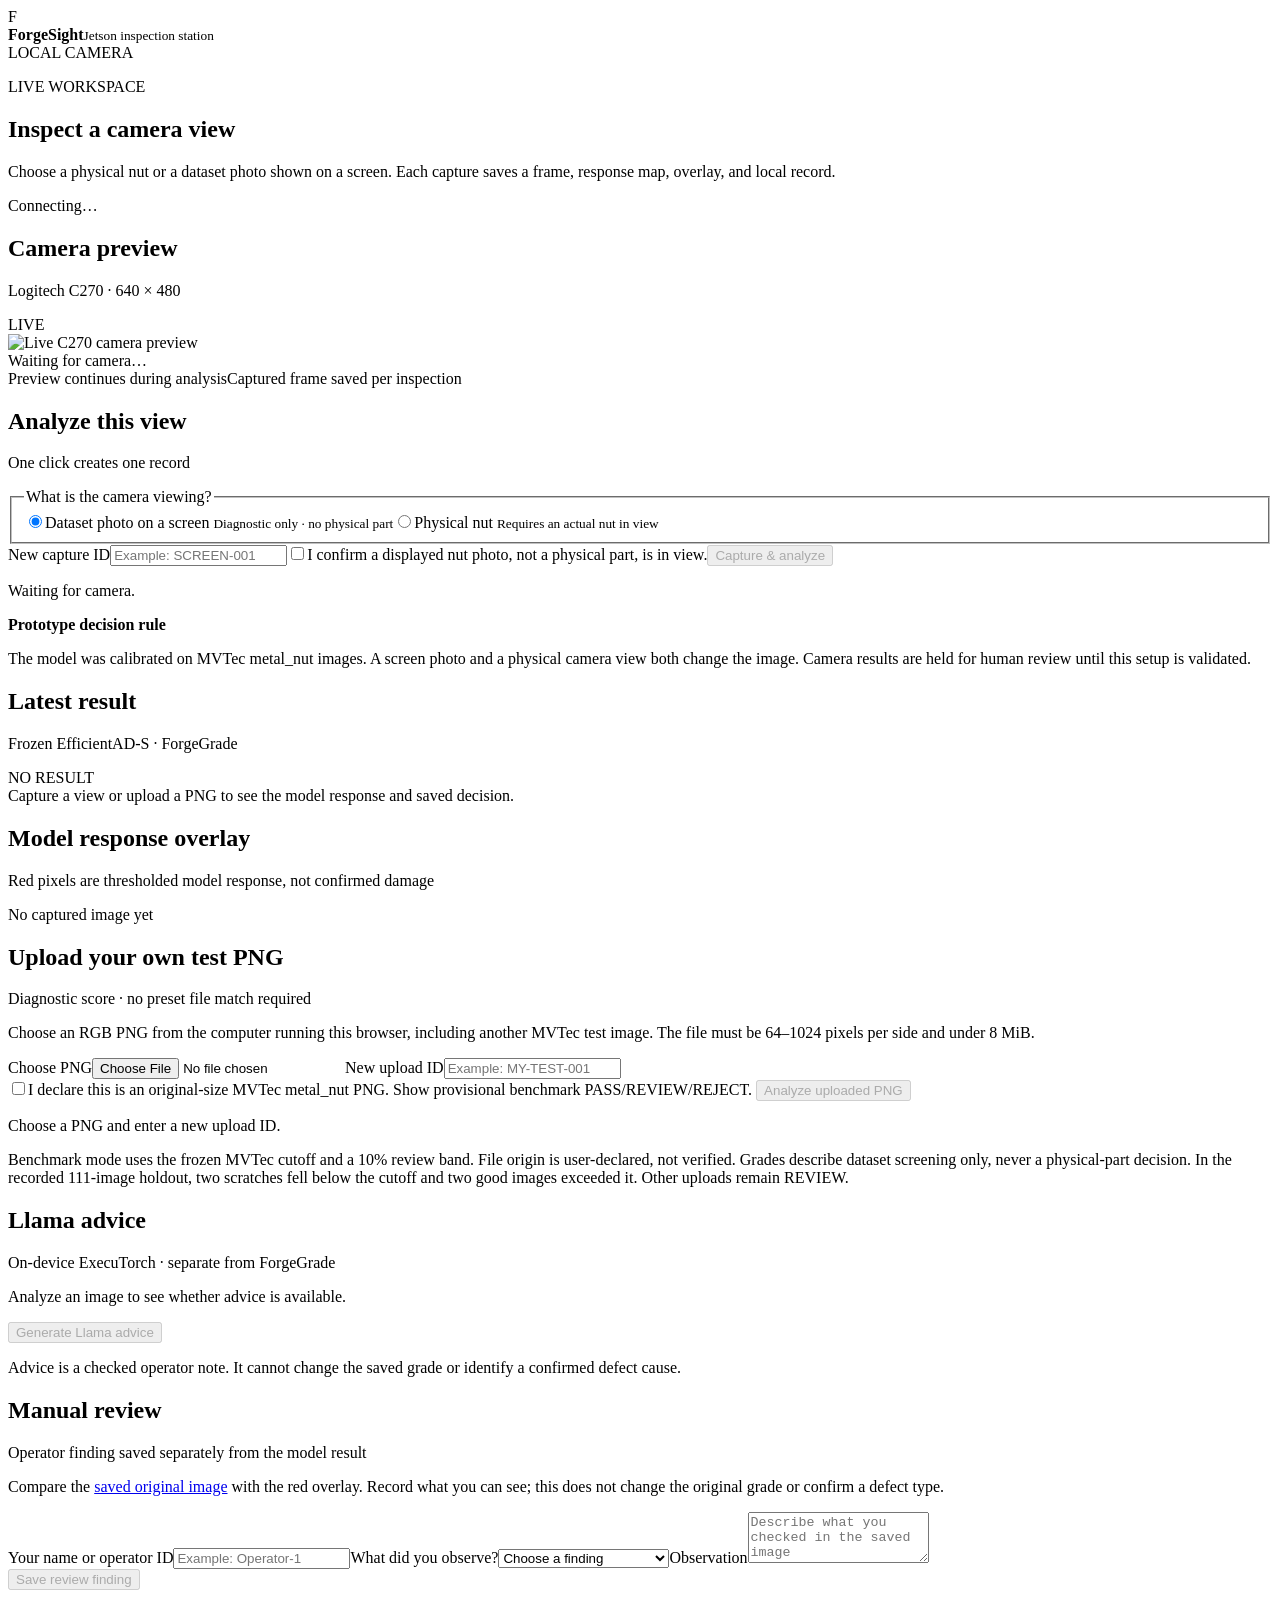
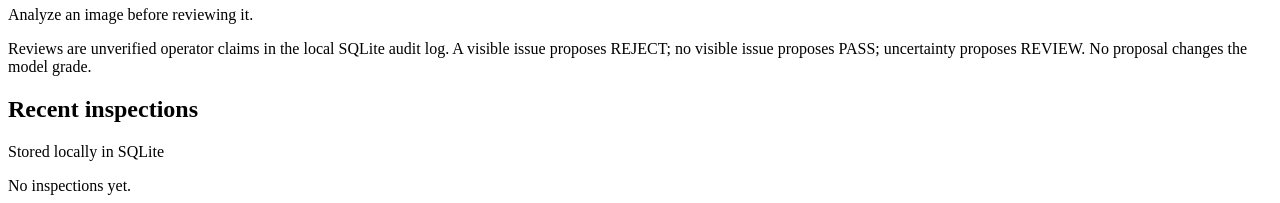
==== forgesight/web/jetson_live.html @ d9d2c4c5 "feat(edge): show provisional nut areas and record manual review" ====
<!doctype html>
<html lang="en">
<head>
  <meta charset="utf-8">
  <meta name="viewport" content="width=device-width, initial-scale=1">
  <title>ForgeSight · Live inspection</title>
  <link rel="stylesheet" href="/style.css">
  <script src="/app.js" defer></script>
</head>
<body>
  <header class="topbar"><div class="brand"><span class="mark">F</span><div><strong>ForgeSight</strong><small>Jetson inspection station</small></div></div><span class="tag">LOCAL CAMERA</span></header>
  <main>
    <section class="intro"><div><p class="eyebrow">LIVE WORKSPACE</p><h1>Inspect a camera view</h1><p>Choose a physical nut or a dataset photo shown on a screen. Each capture saves a frame, response map, overlay, and local record.</p></div><span id="camera-status" class="status">Connecting…</span></section>
    <div class="grid">
      <section class="panel camera-panel"><div class="panel-head"><div><h2>Camera preview</h2><p>Logitech C270 · 640 × 480</p></div><span class="live-dot">LIVE</span></div><div class="image-shell"><img id="preview" alt="Live C270 camera preview"><div id="preview-empty" class="empty">Waiting for camera…</div></div><div class="camera-foot"><span>Preview continues during analysis</span><span>Captured frame saved per inspection</span></div></section>
      <section class="panel controls"><div class="panel-head"><div><h2>Analyze this view</h2><p>One click creates one record</p></div></div><fieldset class="source-choice"><legend>What is the camera viewing?</legend><label><input type="radio" name="source-kind" value="screen_photo" checked><span>Dataset photo on a screen <small>Diagnostic only · no physical part</small></span></label><label><input type="radio" name="source-kind" value="physical_nut"><span>Physical nut <small>Requires an actual nut in view</small></span></label></fieldset><label for="part-id">New capture ID</label><input id="part-id" maxlength="64" autocomplete="off" placeholder="Example: SCREEN-001"><label class="confirm"><input id="confirmed" type="checkbox"><span id="confirm-text">I confirm a displayed nut photo, not a physical part, is in view.</span></label><button id="inspect" disabled>Capture & analyze</button><p id="request-status" role="status" aria-live="polite">Waiting for camera.</p><div class="note"><strong>Prototype decision rule</strong><p>The model was calibrated on MVTec metal_nut images. A screen photo and a physical camera view both change the image. Camera results are held for human review until this setup is validated.</p></div></section>
      <section class="panel result"><div class="panel-head"><div><h2>Latest result</h2><p>Frozen EfficientAD-S · ForgeGrade</p></div><span id="grade" class="grade">NO RESULT</span></div><div id="result-empty" class="result-empty">Capture a view or upload a PNG to see the model response and saved decision.</div><div id="result-content" hidden><p id="source-mode" class="source-mode"></p><div class="metrics"><div><small>Candidate</small><strong id="candidate">—</strong></div><div><small>Raw score</small><strong id="score">—</strong></div><div><small>Model forward</small><strong id="latency">—</strong></div><div><small>Response area</small><strong id="area">—</strong></div></div><p id="response-note" class="response-note"></p><p id="reason" class="reason"></p><p id="action" class="action"></p><p id="inspection-id" class="subtle"></p></div></section>
      <section class="panel overlay"><div class="panel-head"><div><h2>Model response overlay</h2><p>Red pixels are thresholded model response, not confirmed damage</p></div></div><div class="image-shell"><img id="overlay" alt="Captured nut with model response overlay" hidden><div id="overlay-empty" class="empty">No captured image yet</div></div></section>
    </div>
    <section class="panel user-upload-panel">
      <div class="panel-head"><div><h2>Upload your own test PNG</h2><p>Diagnostic score · no preset file match required</p></div></div>
      <p>Choose an RGB PNG from the computer running this browser, including another MVTec test image. The file must be 64–1024 pixels per side and under 8 MiB.</p>
      <div class="replay-fields"><label>Choose PNG<input id="diagnostic-file" type="file" accept="image/png,.png"></label><label>New upload ID<input id="diagnostic-id" maxlength="64" autocomplete="off" placeholder="Example: MY-TEST-001"></label></div>
      <label class="confirm"><input id="mvtec-benchmark" type="checkbox"><span>I declare this is an original-size MVTec metal_nut PNG. Show provisional benchmark PASS/REVIEW/REJECT.</span></label>
      <button id="diagnostic-submit" disabled>Analyze uploaded PNG</button>
      <p id="diagnostic-status" role="status" aria-live="polite">Choose a PNG and enter a new upload ID.</p>
      <p class="replay-footnote">Benchmark mode uses the frozen MVTec cutoff and a 10% review band. File origin is user-declared, not verified. Grades describe dataset screening only, never a physical-part decision. In the recorded 111-image holdout, two scratches fell below the cutoff and two good images exceeded it. Other uploads remain REVIEW.</p>
    </section>
    <section class="panel advice-panel">
      <div class="panel-head"><div><h2>Llama advice</h2><p>On-device ExecuTorch · separate from ForgeGrade</p></div></div>
      <p id="advice-status" role="status" aria-live="polite">Analyze an image to see whether advice is available.</p>
      <button id="advice-request" disabled>Generate Llama advice</button>
      <p id="advice-note" hidden></p>
      <p class="replay-footnote">Advice is a checked operator note. It cannot change the saved grade or identify a confirmed defect cause.</p>
    </section>
    <section class="panel review-panel">
      <div class="panel-head"><div><h2>Manual review</h2><p>Operator finding saved separately from the model result</p></div></div>
      <p>Compare the <a href="/api/source.png" target="_blank" rel="noopener">saved original image</a> with the red overlay. Record what you can see; this does not change the original grade or confirm a defect type.</p>
      <div class="review-fields"><label>Your name or operator ID<input id="review-actor" maxlength="64" autocomplete="off" placeholder="Example: Operator-1"></label><label>What did you observe?<select id="review-outcome"><option value="">Choose a finding</option><option value="no_visible_issue">No visible issue</option><option value="visible_issue">Visible issue</option><option value="uncertain_or_recapture">Uncertain / capture again</option></select></label><label class="review-reason">Observation<textarea id="review-reason" maxlength="500" rows="3" placeholder="Describe what you checked in the saved image"></textarea></label></div>
      <button id="review-submit" disabled>Save review finding</button><p id="review-status" role="status" aria-live="polite">Analyze an image before reviewing it.</p><div id="review-history" class="review-history"></div>
      <p class="replay-footnote">Reviews are unverified operator claims in the local SQLite audit log. A visible issue proposes REJECT; no visible issue proposes PASS; uncertainty proposes REVIEW. No proposal changes the model grade.</p>
    </section>
    <section class="panel history"><div class="panel-head"><div><h2>Recent inspections</h2><p>Stored locally in SQLite</p></div></div><div id="history">No inspections yet.</div></section>
  </main>
</body>
</html>
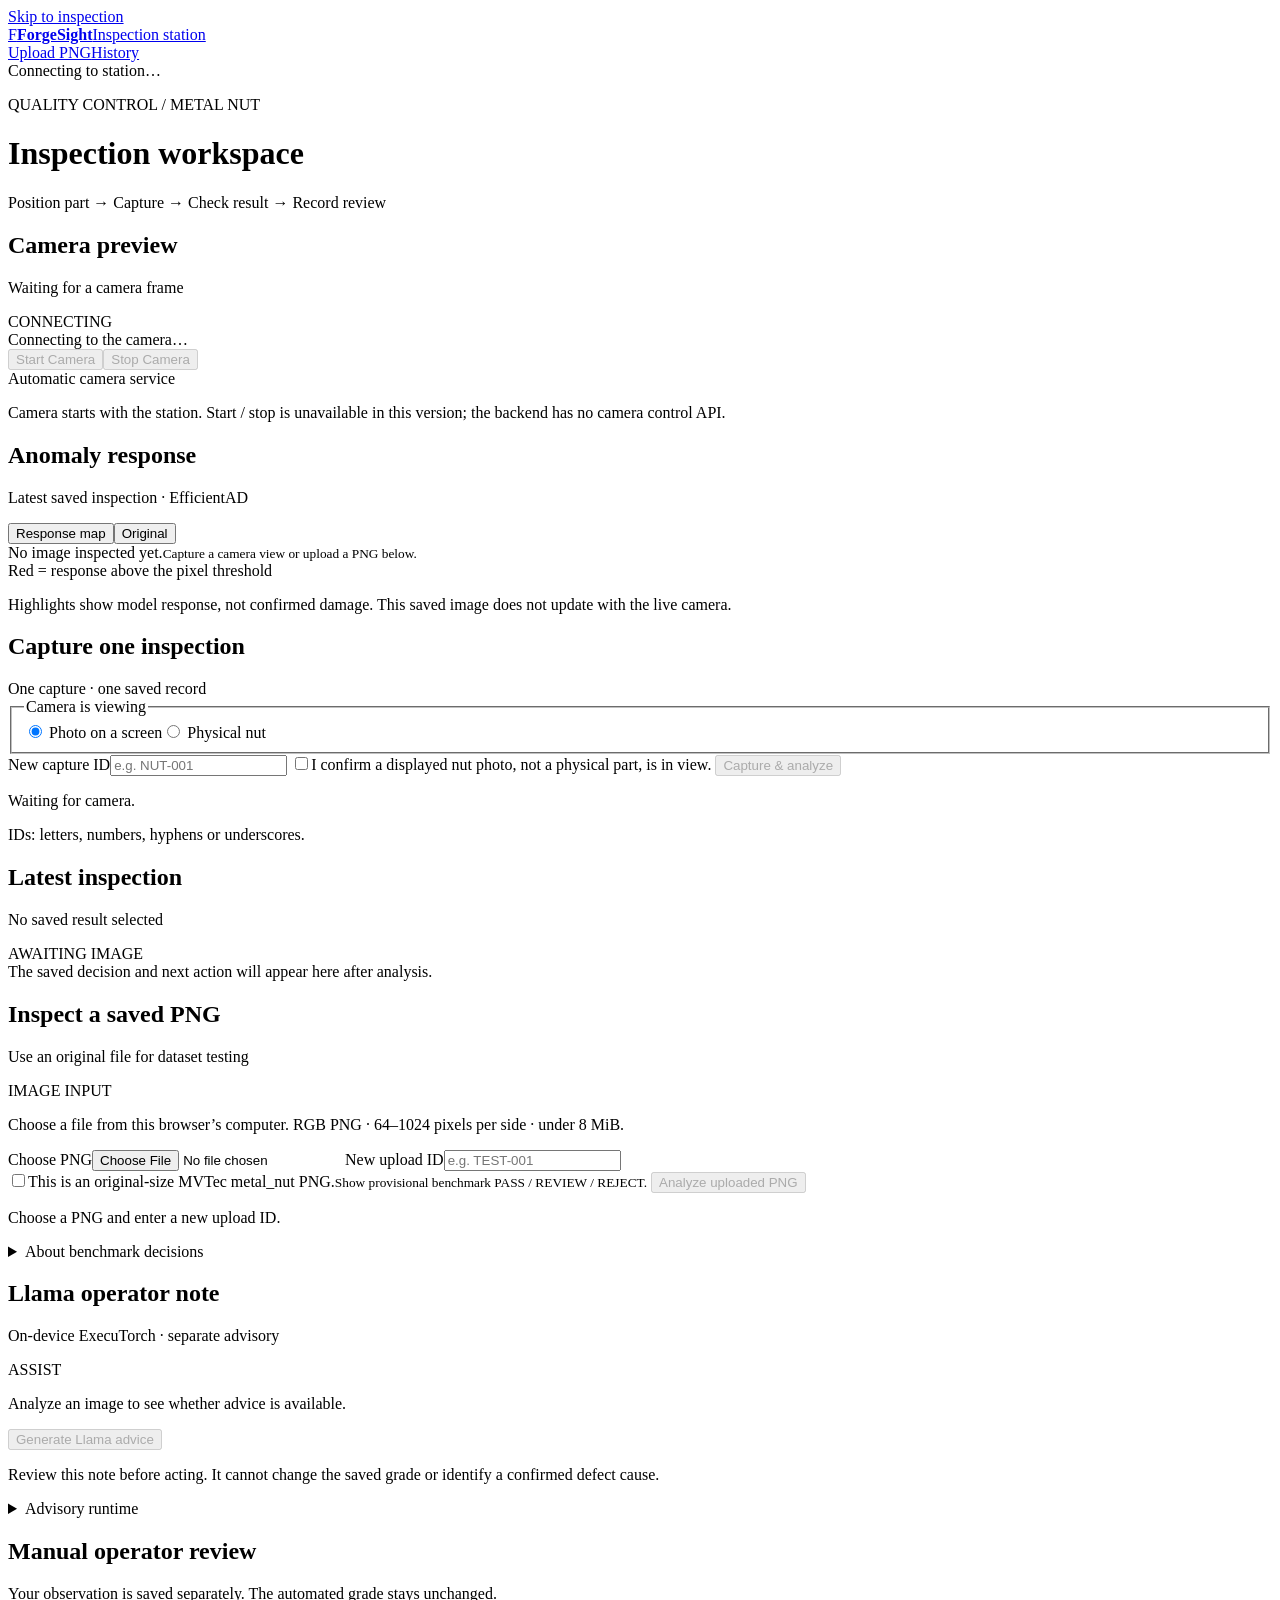
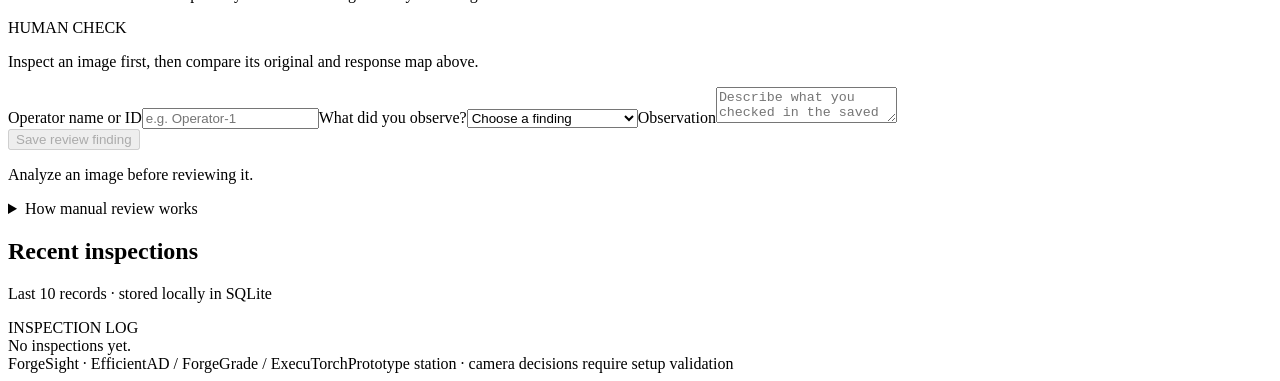
==== commit 30b676fb: "feat(ui): redesign Jetson inspection dashboard" ====
--- a/forgesight/web/jetson_live.html
+++ b/forgesight/web/jetson_live.html
@@ -3,44 +3,83 @@
 <head>
   <meta charset="utf-8">
   <meta name="viewport" content="width=device-width, initial-scale=1">
-  <title>ForgeSight · Live inspection</title>
+  <title>ForgeSight · Inspection station</title>
   <link rel="stylesheet" href="/style.css">
   <script src="/app.js" defer></script>
 </head>
 <body>
-  <header class="topbar"><div class="brand"><span class="mark">F</span><div><strong>ForgeSight</strong><small>Jetson inspection station</small></div></div><span class="tag">LOCAL CAMERA</span></header>
-  <main>
-    <section class="intro"><div><p class="eyebrow">LIVE WORKSPACE</p><h1>Inspect a camera view</h1><p>Choose a physical nut or a dataset photo shown on a screen. Each capture saves a frame, response map, overlay, and local record.</p></div><span id="camera-status" class="status">Connecting…</span></section>
-    <div class="grid">
-      <section class="panel camera-panel"><div class="panel-head"><div><h2>Camera preview</h2><p>Logitech C270 · 640 × 480</p></div><span class="live-dot">LIVE</span></div><div class="image-shell"><img id="preview" alt="Live C270 camera preview"><div id="preview-empty" class="empty">Waiting for camera…</div></div><div class="camera-foot"><span>Preview continues during analysis</span><span>Captured frame saved per inspection</span></div></section>
-      <section class="panel controls"><div class="panel-head"><div><h2>Analyze this view</h2><p>One click creates one record</p></div></div><fieldset class="source-choice"><legend>What is the camera viewing?</legend><label><input type="radio" name="source-kind" value="screen_photo" checked><span>Dataset photo on a screen <small>Diagnostic only · no physical part</small></span></label><label><input type="radio" name="source-kind" value="physical_nut"><span>Physical nut <small>Requires an actual nut in view</small></span></label></fieldset><label for="part-id">New capture ID</label><input id="part-id" maxlength="64" autocomplete="off" placeholder="Example: SCREEN-001"><label class="confirm"><input id="confirmed" type="checkbox"><span id="confirm-text">I confirm a displayed nut photo, not a physical part, is in view.</span></label><button id="inspect" disabled>Capture & analyze</button><p id="request-status" role="status" aria-live="polite">Waiting for camera.</p><div class="note"><strong>Prototype decision rule</strong><p>The model was calibrated on MVTec metal_nut images. A screen photo and a physical camera view both change the image. Camera results are held for human review until this setup is validated.</p></div></section>
-      <section class="panel result"><div class="panel-head"><div><h2>Latest result</h2><p>Frozen EfficientAD-S · ForgeGrade</p></div><span id="grade" class="grade">NO RESULT</span></div><div id="result-empty" class="result-empty">Capture a view or upload a PNG to see the model response and saved decision.</div><div id="result-content" hidden><p id="source-mode" class="source-mode"></p><div class="metrics"><div><small>Candidate</small><strong id="candidate">—</strong></div><div><small>Raw score</small><strong id="score">—</strong></div><div><small>Model forward</small><strong id="latency">—</strong></div><div><small>Response area</small><strong id="area">—</strong></div></div><p id="response-note" class="response-note"></p><p id="reason" class="reason"></p><p id="action" class="action"></p><p id="inspection-id" class="subtle"></p></div></section>
-      <section class="panel overlay"><div class="panel-head"><div><h2>Model response overlay</h2><p>Red pixels are thresholded model response, not confirmed damage</p></div></div><div class="image-shell"><img id="overlay" alt="Captured nut with model response overlay" hidden><div id="overlay-empty" class="empty">No captured image yet</div></div></section>
+  <a class="skip-link" href="#workspace">Skip to inspection</a>
+  <header class="topbar">
+    <a class="brand" href="/" aria-label="ForgeSight inspection station"><span class="mark" aria-hidden="true">F</span><strong>ForgeSight</strong><span class="brand-divider">Inspection station</span></a>
+    <nav aria-label="Station sections"><a href="#upload-panel">Upload PNG</a><a href="#history-panel">History</a></nav>
+    <span id="connection-status" class="connection" role="status">Connecting to station…</span>
+  </header>
+  <main id="workspace">
+    <div class="workspace-heading"><div><p class="eyebrow">QUALITY CONTROL / METAL NUT</p><h1>Inspection workspace</h1></div><p class="workflow">Position part <span aria-hidden="true">→</span> Capture <span aria-hidden="true">→</span> Check result <span aria-hidden="true">→</span> Record review</p></div>
+    <p id="connection-error" class="error-banner" role="alert" hidden></p>
+    <div class="evidence-grid">
+      <section class="panel camera-panel" aria-labelledby="camera-title">
+        <div class="panel-head"><div><h2 id="camera-title">Camera preview</h2><p id="camera-detail">Waiting for a camera frame</p></div><span id="camera-status" class="status connecting" role="status">CONNECTING</span></div>
+        <div class="image-shell"><img id="preview" alt="Live camera view; not the saved inspection" hidden><div id="preview-empty" class="empty">Connecting to the camera…</div></div>
+        <div class="camera-toolbar"><div class="button-group" aria-label="Camera controls"><button type="button" class="secondary" disabled aria-describedby="camera-control-help">Start Camera</button><button type="button" class="secondary" disabled aria-describedby="camera-control-help">Stop Camera</button></div><span class="subtle">Automatic camera service</span></div>
+        <p id="camera-control-help" class="help">Camera starts with the station. Start / stop is unavailable in this version; the backend has no camera control API.</p>
+      </section>
+      <section class="panel overlay-panel" aria-labelledby="evidence-title">
+        <div class="panel-head"><div><h2 id="evidence-title">Anomaly response</h2><p id="evidence-caption">Latest saved inspection · EfficientAD</p></div><div class="view-switch" role="group" aria-label="Saved image view"><button id="show-overlay" class="view-button" type="button" aria-pressed="true">Response map</button><button id="show-source" class="view-button" type="button" aria-pressed="false">Original</button></div></div>
+        <div class="image-shell"><img id="overlay" alt="Saved image with thresholded EfficientAD response highlighted in red" hidden><img id="source-image" alt="Original image saved for this inspection" hidden><div id="overlay-empty" class="empty">No image inspected yet.<small>Capture a camera view or upload a PNG below.</small></div></div>
+        <div class="evidence-foot"><span><i class="response-key" aria-hidden="true"></i> Red = response above the pixel threshold</span><a id="source-link" href="/api/source.png" target="_blank" rel="noopener" hidden>Open original ↗</a></div>
+        <p class="help">Highlights show model response, not confirmed damage. This saved image does not update with the live camera.</p>
+      </section>
     </div>
-    <section class="panel user-upload-panel">
-      <div class="panel-head"><div><h2>Upload your own test PNG</h2><p>Diagnostic score · no preset file match required</p></div></div>
-      <p>Choose an RGB PNG from the computer running this browser, including another MVTec test image. The file must be 64–1024 pixels per side and under 8 MiB.</p>
-      <div class="replay-fields"><label>Choose PNG<input id="diagnostic-file" type="file" accept="image/png,.png"></label><label>New upload ID<input id="diagnostic-id" maxlength="64" autocomplete="off" placeholder="Example: MY-TEST-001"></label></div>
-      <label class="confirm"><input id="mvtec-benchmark" type="checkbox"><span>I declare this is an original-size MVTec metal_nut PNG. Show provisional benchmark PASS/REVIEW/REJECT.</span></label>
-      <button id="diagnostic-submit" disabled>Analyze uploaded PNG</button>
-      <p id="diagnostic-status" role="status" aria-live="polite">Choose a PNG and enter a new upload ID.</p>
-      <p class="replay-footnote">Benchmark mode uses the frozen MVTec cutoff and a 10% review band. File origin is user-declared, not verified. Grades describe dataset screening only, never a physical-part decision. In the recorded 111-image holdout, two scratches fell below the cutoff and two good images exceeded it. Other uploads remain REVIEW.</p>
+    <section class="panel capture-panel" aria-labelledby="capture-title">
+      <div class="capture-heading"><h2 id="capture-title">Capture one inspection</h2><span class="subtle">One capture · one saved record</span></div>
+      <form id="capture-form" class="capture-form">
+        <fieldset class="source-choice"><legend>Camera is viewing</legend><label><input type="radio" name="source-kind" value="screen_photo" checked> Photo on a screen</label><label><input type="radio" name="source-kind" value="physical_nut"> Physical nut</label></fieldset>
+        <label class="field">New capture ID<input id="part-id" maxlength="64" autocomplete="off" placeholder="e.g. NUT-001" pattern="[A-Za-z0-9_-]{1,64}" required aria-describedby="id-help"></label>
+        <label class="confirm"><input id="confirmed" type="checkbox"><span id="confirm-text">I confirm a displayed nut photo, not a physical part, is in view.</span></label>
+        <button id="inspect" type="submit" disabled>Capture &amp; analyze</button>
+      </form>
+      <div class="capture-foot"><p id="request-status" role="status" aria-live="polite">Waiting for camera.</p><span id="id-help" class="help">IDs: letters, numbers, hyphens or underscores.</span></div>
     </section>
-    <section class="panel advice-panel">
-      <div class="panel-head"><div><h2>Llama advice</h2><p>On-device ExecuTorch · separate from ForgeGrade</p></div></div>
-      <p id="advice-status" role="status" aria-live="polite">Analyze an image to see whether advice is available.</p>
-      <button id="advice-request" disabled>Generate Llama advice</button>
-      <p id="advice-note" hidden></p>
-      <p class="replay-footnote">Advice is a checked operator note. It cannot change the saved grade or identify a confirmed defect cause.</p>
+    <section class="panel result" aria-labelledby="result-title">
+      <div class="panel-head"><div><h2 id="result-title">Latest inspection</h2><p id="result-part">No saved result selected</p></div><span id="inspection-status" class="subtle" role="status">AWAITING IMAGE</span></div>
+      <div id="result-empty" class="result-empty">The saved decision and next action will appear here after analysis.</div>
+      <div id="result-content" hidden>
+        <div class="decision-row"><div class="decision"><span class="field-label">ForgeGrade decision</span><span id="grade" class="grade">NO RESULT</span><span id="decision-context" class="help"></span></div><div class="next-action"><span class="field-label">Recommended operator action</span><p id="action" class="action"></p></div></div>
+        <div class="metrics"><div><span class="field-label">Anomaly score</span><strong id="score">—</strong></div><div><span class="field-label">Response area</span><strong id="area">—</strong></div><div><span class="field-label">Model processing</span><strong id="latency">—</strong><small>Forward pass only · excludes saving</small></div><div><span class="field-label">Largest response region</span><strong id="region-summary">—</strong><small>Approximate image location</small></div></div>
+        <p id="source-mode" class="source-mode"></p>
+        <details class="technical-details"><summary>Inspection evidence &amp; limitations</summary><p id="candidate"></p><p id="response-regions"></p><p id="response-note"></p><p id="reason"></p><p id="inspection-id" class="subtle"></p></details>
+      </div>
     </section>
-    <section class="panel review-panel">
-      <div class="panel-head"><div><h2>Manual review</h2><p>Operator finding saved separately from the model result</p></div></div>
-      <p>Compare the <a href="/api/source.png" target="_blank" rel="noopener">saved original image</a> with the red overlay. Record what you can see; this does not change the original grade or confirm a defect type.</p>
-      <div class="review-fields"><label>Your name or operator ID<input id="review-actor" maxlength="64" autocomplete="off" placeholder="Example: Operator-1"></label><label>What did you observe?<select id="review-outcome"><option value="">Choose a finding</option><option value="no_visible_issue">No visible issue</option><option value="visible_issue">Visible issue</option><option value="uncertain_or_recapture">Uncertain / capture again</option></select></label><label class="review-reason">Observation<textarea id="review-reason" maxlength="500" rows="3" placeholder="Describe what you checked in the saved image"></textarea></label></div>
-      <button id="review-submit" disabled>Save review finding</button><p id="review-status" role="status" aria-live="polite">Analyze an image before reviewing it.</p><div id="review-history" class="review-history"></div>
-      <p class="replay-footnote">Reviews are unverified operator claims in the local SQLite audit log. A visible issue proposes REJECT; no visible issue proposes PASS; uncertainty proposes REVIEW. No proposal changes the model grade.</p>
+    <div class="support-grid">
+      <section id="upload-panel" class="panel user-upload-panel" aria-labelledby="upload-title">
+        <div class="panel-head"><div><h2 id="upload-title">Inspect a saved PNG</h2><p>Use an original file for dataset testing</p></div><span class="section-label">IMAGE INPUT</span></div>
+        <p class="help">Choose a file from this browser’s computer. RGB PNG · 64–1024 pixels per side · under 8 MiB.</p>
+        <form id="upload-form"><div class="replay-fields"><label class="field">Choose PNG<input id="diagnostic-file" type="file" accept="image/png,.png" required></label><label class="field">New upload ID<input id="diagnostic-id" maxlength="64" autocomplete="off" placeholder="e.g. TEST-001" pattern="[A-Za-z0-9_-]{1,64}" required></label></div>
+          <label class="confirm"><input id="mvtec-benchmark" type="checkbox"><span>This is an original-size MVTec metal_nut PNG.<small>Show provisional benchmark PASS / REVIEW / REJECT.</small></span></label>
+          <button id="diagnostic-submit" type="submit" disabled>Analyze uploaded PNG</button>
+        </form>
+        <p id="diagnostic-status" role="status" aria-live="polite">Choose a PNG and enter a new upload ID.</p>
+        <details class="technical-details"><summary>About benchmark decisions</summary><p>Benchmark mode requires a 700 × 700 RGB PNG. It uses the frozen MVTec cutoff and 10% review band. File origin is user-declared, not verified. Other uploads remain REVIEW. Grades describe dataset screening, never physical-part acceptance. In the recorded 111-image holdout, two scratch images fell below the cutoff and two good images exceeded it.</p></details>
+      </section>
+      <section class="panel advice-panel" aria-labelledby="advice-title">
+        <div class="panel-head"><div><h2 id="advice-title">Llama operator note</h2><p>On-device ExecuTorch · separate advisory</p></div><span class="section-label">ASSIST</span></div>
+        <p id="advice-status" role="status" aria-live="polite">Analyze an image to see whether advice is available.</p>
+        <button id="advice-request" class="secondary" type="button" disabled>Generate Llama advice</button>
+        <p id="advice-note" hidden></p>
+        <p class="help">Review this note before acting. It cannot change the saved grade or identify a confirmed defect cause.</p>
+        <details class="technical-details"><summary>Advisory runtime</summary><p id="advice-runtime">Waiting for station status.</p></details>
+      </section>
+    </div>
+    <section class="panel review-panel" aria-labelledby="review-title">
+      <div class="panel-head"><div><h2 id="review-title">Manual operator review</h2><p>Your observation is saved separately. The automated grade stays unchanged.</p></div><span class="section-label">HUMAN CHECK</span></div>
+      <p id="review-target" class="help">Inspect an image first, then compare its original and response map above.</p>
+      <form id="review-form"><div class="review-fields"><label class="field">Operator name or ID<input id="review-actor" maxlength="64" autocomplete="off" placeholder="e.g. Operator-1" required></label><label class="field">What did you observe?<select id="review-outcome" required><option value="">Choose a finding</option><option value="no_visible_issue">No visible issue</option><option value="visible_issue">Visible issue</option><option value="uncertain_or_recapture">Uncertain / capture again</option></select></label><label class="field review-reason">Observation<textarea id="review-reason" minlength="3" maxlength="500" rows="2" placeholder="Describe what you checked in the saved image" required></textarea></label></div><button id="review-submit" class="secondary" type="submit" disabled>Save review finding</button></form>
+      <p id="review-status" role="status" aria-live="polite">Analyze an image before reviewing it.</p><div id="review-history" class="review-history"></div>
+      <details class="technical-details"><summary>How manual review works</summary><p>Compare the original image with the highlighted response. A visible issue proposes REJECT; no visible issue proposes PASS; uncertainty proposes REVIEW. Your name, observation and proposal are saved in the SQLite audit log as an unverified operator claim. This does not overwrite ForgeGrade or confirm a defect type.</p></details>
     </section>
-    <section class="panel history"><div class="panel-head"><div><h2>Recent inspections</h2><p>Stored locally in SQLite</p></div></div><div id="history">No inspections yet.</div></section>
+    <section id="history-panel" class="panel history" aria-labelledby="history-title"><div class="panel-head"><div><h2 id="history-title">Recent inspections</h2><p>Last 10 records · stored locally in SQLite</p></div><span class="section-label">INSPECTION LOG</span></div><div id="history">No inspections yet.</div></section>
+    <footer><span>ForgeSight · EfficientAD / ForgeGrade / ExecuTorch</span><span>Prototype station · camera decisions require setup validation</span></footer>
   </main>
 </body>
 </html>
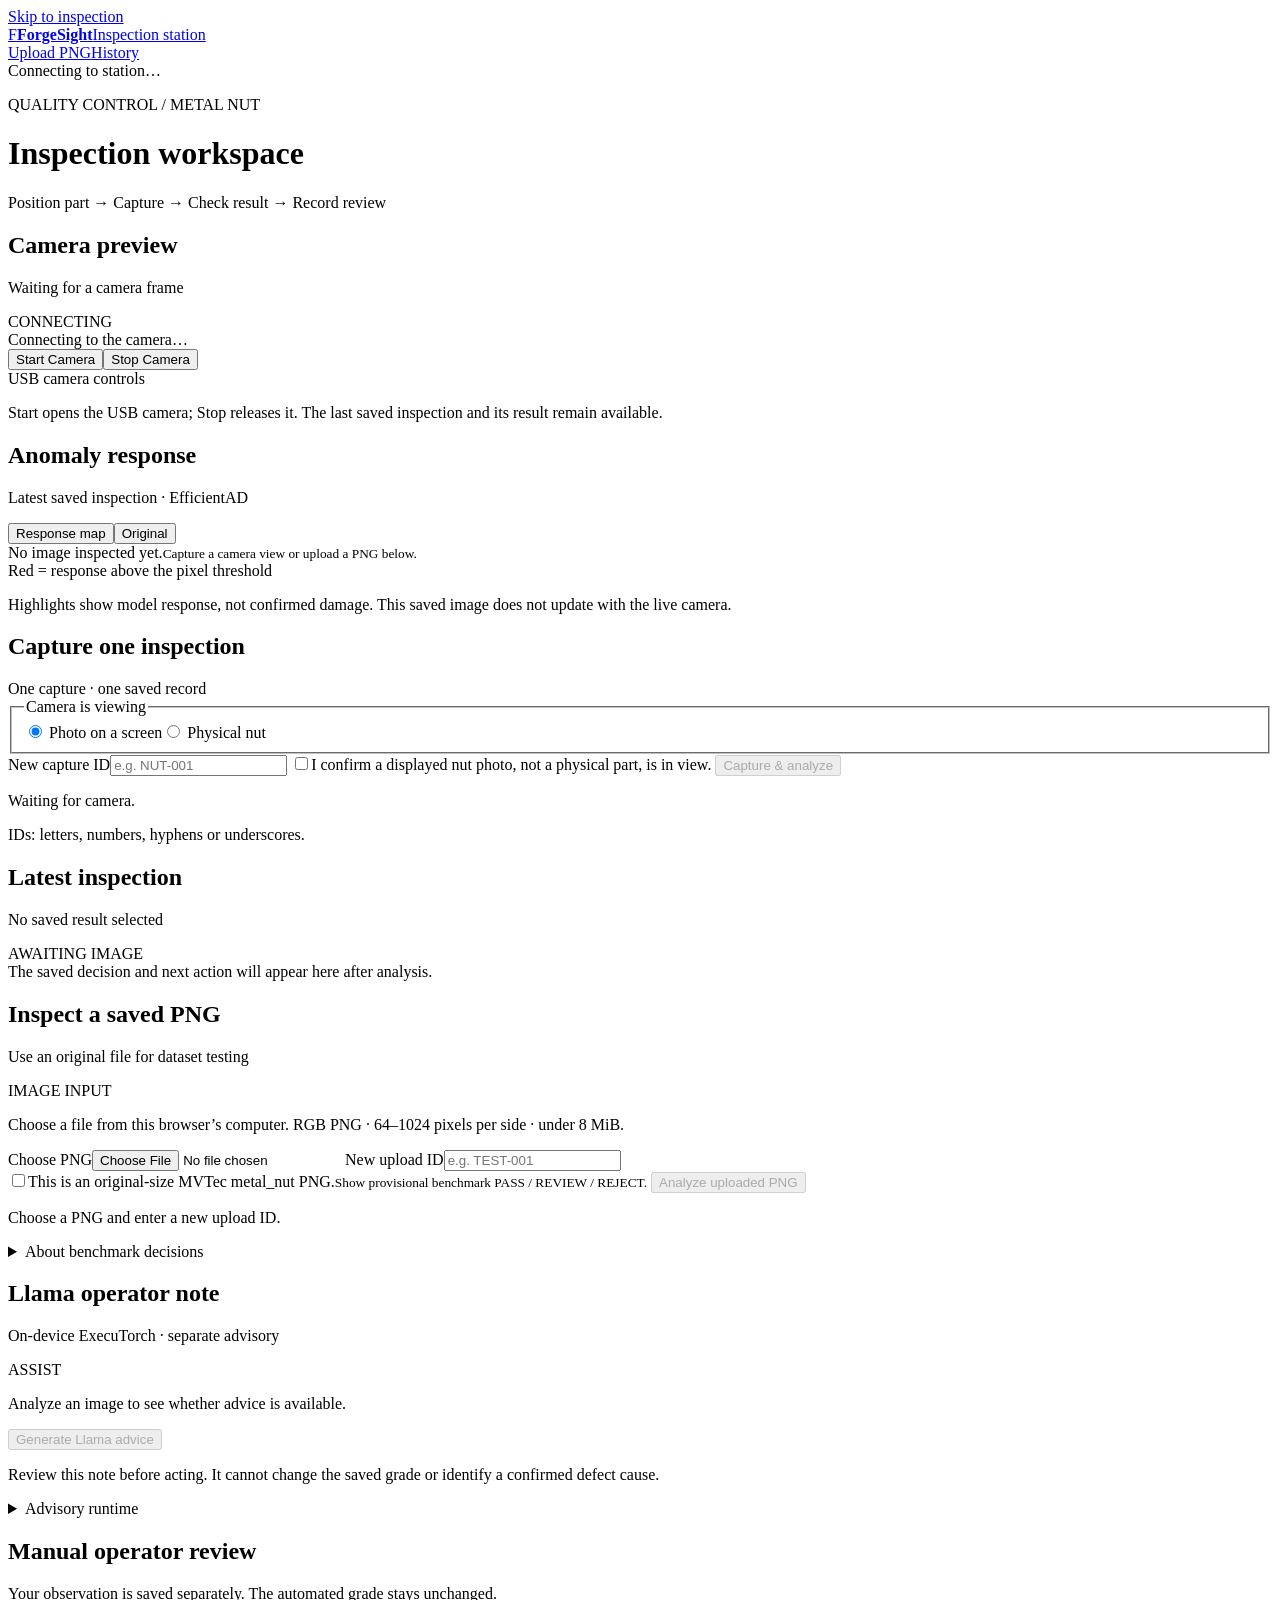
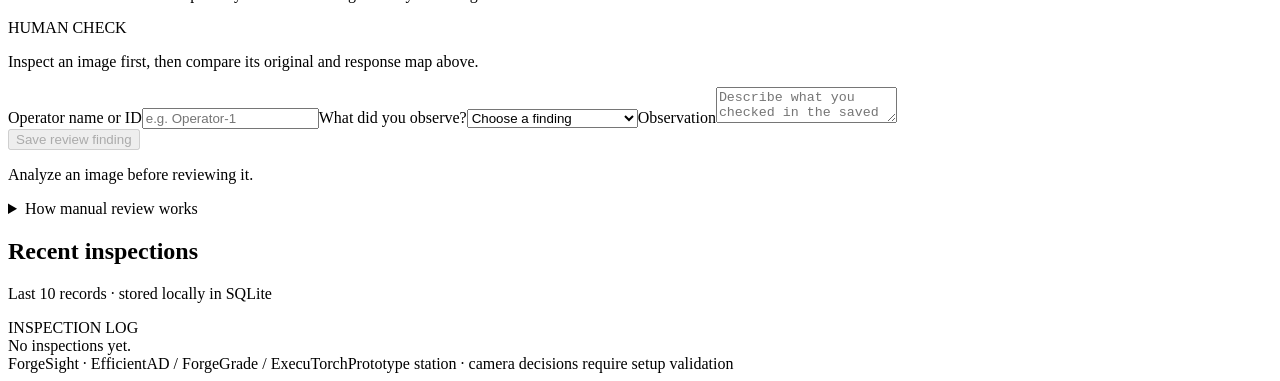
==== commit 238d57bf: "Add provisional defect assessment and classifier training workflow" ====
--- a/forgesight/web/jetson_live.html
+++ b/forgesight/web/jetson_live.html
@@ -21,8 +21,8 @@
       <section class="panel camera-panel" aria-labelledby="camera-title">
         <div class="panel-head"><div><h2 id="camera-title">Camera preview</h2><p id="camera-detail">Waiting for a camera frame</p></div><span id="camera-status" class="status connecting" role="status">CONNECTING</span></div>
         <div class="image-shell"><img id="preview" alt="Live camera view; not the saved inspection" hidden><div id="preview-empty" class="empty">Connecting to the camera…</div></div>
-        <div class="camera-toolbar"><div class="button-group" aria-label="Camera controls"><button type="button" class="secondary" disabled aria-describedby="camera-control-help">Start Camera</button><button type="button" class="secondary" disabled aria-describedby="camera-control-help">Stop Camera</button></div><span class="subtle">Automatic camera service</span></div>
-        <p id="camera-control-help" class="help">Camera starts with the station. Start / stop is unavailable in this version; the backend has no camera control API.</p>
+        <div class="camera-toolbar"><div class="button-group" aria-label="Camera controls"><button id="camera-start" type="button" class="secondary" aria-describedby="camera-control-help">Start Camera</button><button id="camera-stop" type="button" class="secondary" aria-describedby="camera-control-help">Stop Camera</button></div><span class="subtle">USB camera controls</span></div>
+        <p id="camera-control-help" class="help">Start opens the USB camera; Stop releases it. The last saved inspection and its result remain available.</p>
       </section>
       <section class="panel overlay-panel" aria-labelledby="evidence-title">
         <div class="panel-head"><div><h2 id="evidence-title">Anomaly response</h2><p id="evidence-caption">Latest saved inspection · EfficientAD</p></div><div class="view-switch" role="group" aria-label="Saved image view"><button id="show-overlay" class="view-button" type="button" aria-pressed="true">Response map</button><button id="show-source" class="view-button" type="button" aria-pressed="false">Original</button></div></div>
@@ -48,6 +48,7 @@
         <div class="decision-row"><div class="decision"><span class="field-label">ForgeGrade decision</span><span id="grade" class="grade">NO RESULT</span><span id="decision-context" class="help"></span></div><div class="next-action"><span class="field-label">Recommended operator action</span><p id="action" class="action"></p></div></div>
         <div class="metrics"><div><span class="field-label">Anomaly score</span><strong id="score">—</strong></div><div><span class="field-label">Response area</span><strong id="area">—</strong></div><div><span class="field-label">Model processing</span><strong id="latency">—</strong><small>Forward pass only · excludes saving</small></div><div><span class="field-label">Largest response region</span><strong id="region-summary">—</strong><small>Approximate image location</small></div></div>
         <p id="source-mode" class="source-mode"></p>
+        <p id="defect-assessment" hidden></p>
         <details class="technical-details"><summary>Inspection evidence &amp; limitations</summary><p id="candidate"></p><p id="response-regions"></p><p id="response-note"></p><p id="reason"></p><p id="inspection-id" class="subtle"></p></details>
       </div>
     </section>
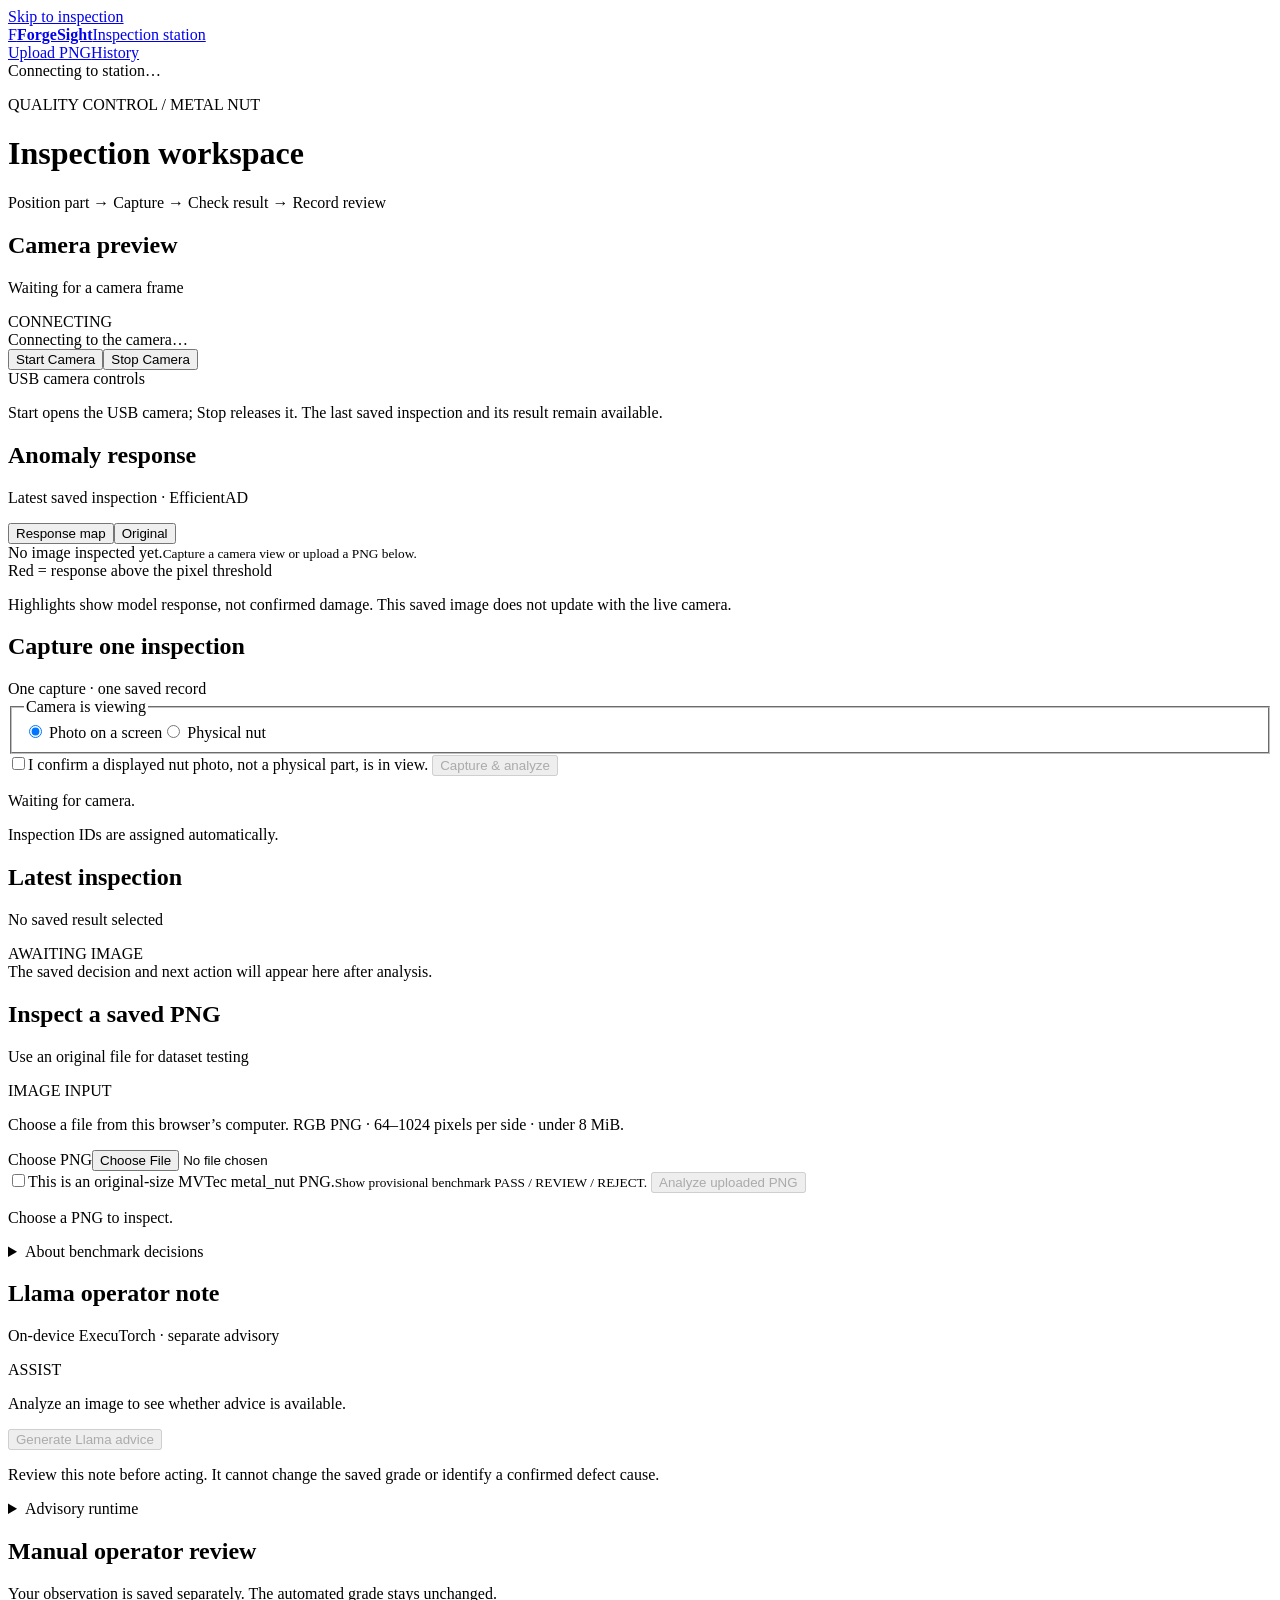
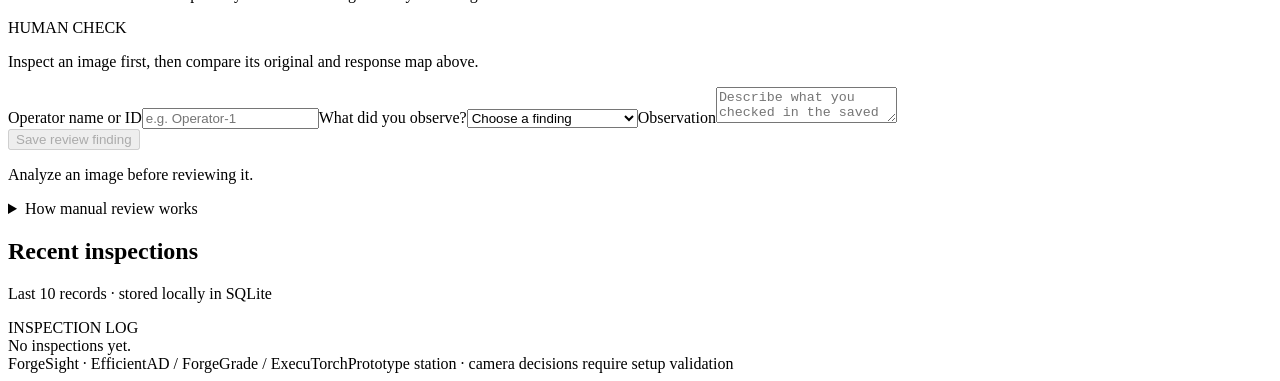
==== commit 95528d29: "Assign automatic inspection IDs and persist Jetson analysis failures" ====
--- a/forgesight/web/jetson_live.html
+++ b/forgesight/web/jetson_live.html
@@ -35,11 +35,10 @@
       <div class="capture-heading"><h2 id="capture-title">Capture one inspection</h2><span class="subtle">One capture · one saved record</span></div>
       <form id="capture-form" class="capture-form">
         <fieldset class="source-choice"><legend>Camera is viewing</legend><label><input type="radio" name="source-kind" value="screen_photo" checked> Photo on a screen</label><label><input type="radio" name="source-kind" value="physical_nut"> Physical nut</label></fieldset>
-        <label class="field">New capture ID<input id="part-id" maxlength="64" autocomplete="off" placeholder="e.g. NUT-001" pattern="[A-Za-z0-9_-]{1,64}" required aria-describedby="id-help"></label>
         <label class="confirm"><input id="confirmed" type="checkbox"><span id="confirm-text">I confirm a displayed nut photo, not a physical part, is in view.</span></label>
         <button id="inspect" type="submit" disabled>Capture &amp; analyze</button>
       </form>
-      <div class="capture-foot"><p id="request-status" role="status" aria-live="polite">Waiting for camera.</p><span id="id-help" class="help">IDs: letters, numbers, hyphens or underscores.</span></div>
+      <div class="capture-foot"><p id="request-status" role="status" aria-live="polite">Waiting for camera.</p><span class="help">Inspection IDs are assigned automatically.</span></div>
     </section>
     <section class="panel result" aria-labelledby="result-title">
       <div class="panel-head"><div><h2 id="result-title">Latest inspection</h2><p id="result-part">No saved result selected</p></div><span id="inspection-status" class="subtle" role="status">AWAITING IMAGE</span></div>
@@ -56,11 +55,11 @@
       <section id="upload-panel" class="panel user-upload-panel" aria-labelledby="upload-title">
         <div class="panel-head"><div><h2 id="upload-title">Inspect a saved PNG</h2><p>Use an original file for dataset testing</p></div><span class="section-label">IMAGE INPUT</span></div>
         <p class="help">Choose a file from this browser’s computer. RGB PNG · 64–1024 pixels per side · under 8 MiB.</p>
-        <form id="upload-form"><div class="replay-fields"><label class="field">Choose PNG<input id="diagnostic-file" type="file" accept="image/png,.png" required></label><label class="field">New upload ID<input id="diagnostic-id" maxlength="64" autocomplete="off" placeholder="e.g. TEST-001" pattern="[A-Za-z0-9_-]{1,64}" required></label></div>
+        <form id="upload-form"><div class="replay-fields"><label class="field">Choose PNG<input id="diagnostic-file" type="file" accept="image/png,.png" required></label></div>
           <label class="confirm"><input id="mvtec-benchmark" type="checkbox"><span>This is an original-size MVTec metal_nut PNG.<small>Show provisional benchmark PASS / REVIEW / REJECT.</small></span></label>
           <button id="diagnostic-submit" type="submit" disabled>Analyze uploaded PNG</button>
         </form>
-        <p id="diagnostic-status" role="status" aria-live="polite">Choose a PNG and enter a new upload ID.</p>
+        <p id="diagnostic-status" role="status" aria-live="polite">Choose a PNG to inspect.</p>
         <details class="technical-details"><summary>About benchmark decisions</summary><p>Benchmark mode requires a 700 × 700 RGB PNG. It uses the frozen MVTec cutoff and 10% review band. File origin is user-declared, not verified. Other uploads remain REVIEW. Grades describe dataset screening, never physical-part acceptance. In the recorded 111-image holdout, two scratch images fell below the cutoff and two good images exceeded it.</p></details>
       </section>
       <section class="panel advice-panel" aria-labelledby="advice-title">
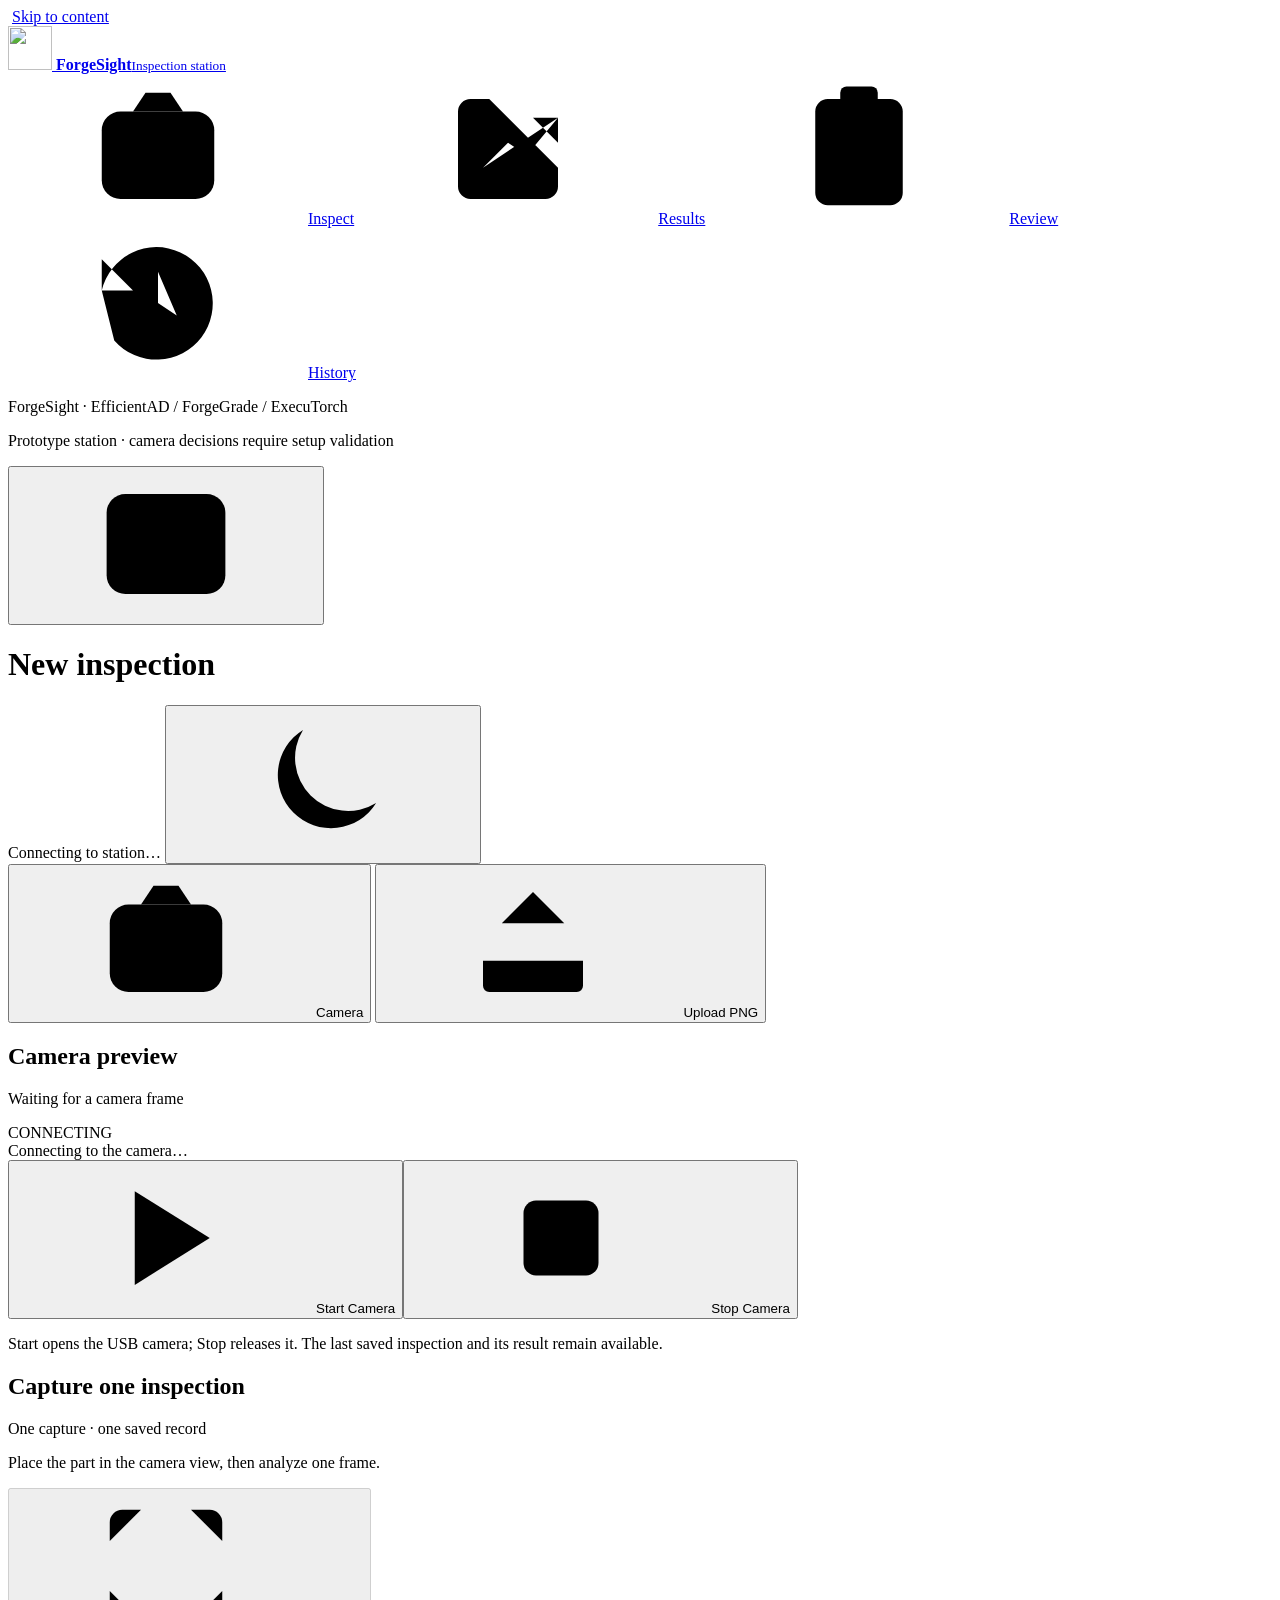
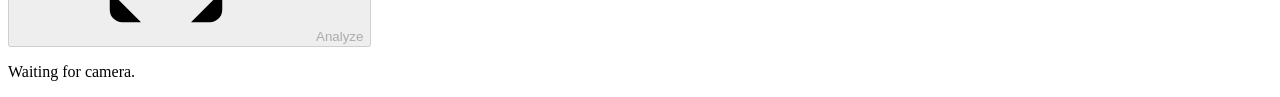
==== commit e308a83d: "Finalize the ForgeSight Jetson dashboard" ====
--- a/forgesight/web/jetson_live.html
+++ b/forgesight/web/jetson_live.html
@@ -1,85 +1,233 @@
 <!doctype html>
-<html lang="en">
+<html lang="en" data-theme="dark">
 <head>
   <meta charset="utf-8">
   <meta name="viewport" content="width=device-width, initial-scale=1">
   <title>ForgeSight · Inspection station</title>
+  <link rel="icon" href="/station-logo.png" type="image/png">
   <link rel="stylesheet" href="/style.css">
   <script src="/app.js" defer></script>
 </head>
 <body>
-  <a class="skip-link" href="#workspace">Skip to inspection</a>
-  <header class="topbar">
-    <a class="brand" href="/" aria-label="ForgeSight inspection station"><span class="mark" aria-hidden="true">F</span><strong>ForgeSight</strong><span class="brand-divider">Inspection station</span></a>
-    <nav aria-label="Station sections"><a href="#upload-panel">Upload PNG</a><a href="#history-panel">History</a></nav>
-    <span id="connection-status" class="connection" role="status">Connecting to station…</span>
-  </header>
-  <main id="workspace">
-    <div class="workspace-heading"><div><p class="eyebrow">QUALITY CONTROL / METAL NUT</p><h1>Inspection workspace</h1></div><p class="workflow">Position part <span aria-hidden="true">→</span> Capture <span aria-hidden="true">→</span> Check result <span aria-hidden="true">→</span> Record review</p></div>
-    <p id="connection-error" class="error-banner" role="alert" hidden></p>
-    <div class="evidence-grid">
-      <section class="panel camera-panel" aria-labelledby="camera-title">
-        <div class="panel-head"><div><h2 id="camera-title">Camera preview</h2><p id="camera-detail">Waiting for a camera frame</p></div><span id="camera-status" class="status connecting" role="status">CONNECTING</span></div>
-        <div class="image-shell"><img id="preview" alt="Live camera view; not the saved inspection" hidden><div id="preview-empty" class="empty">Connecting to the camera…</div></div>
-        <div class="camera-toolbar"><div class="button-group" aria-label="Camera controls"><button id="camera-start" type="button" class="secondary" aria-describedby="camera-control-help">Start Camera</button><button id="camera-stop" type="button" class="secondary" aria-describedby="camera-control-help">Stop Camera</button></div><span class="subtle">USB camera controls</span></div>
-        <p id="camera-control-help" class="help">Start opens the USB camera; Stop releases it. The last saved inspection and its result remain available.</p>
-      </section>
-      <section class="panel overlay-panel" aria-labelledby="evidence-title">
-        <div class="panel-head"><div><h2 id="evidence-title">Anomaly response</h2><p id="evidence-caption">Latest saved inspection · EfficientAD</p></div><div class="view-switch" role="group" aria-label="Saved image view"><button id="show-overlay" class="view-button" type="button" aria-pressed="true">Response map</button><button id="show-source" class="view-button" type="button" aria-pressed="false">Original</button></div></div>
-        <div class="image-shell"><img id="overlay" alt="Saved image with thresholded EfficientAD response highlighted in red" hidden><img id="source-image" alt="Original image saved for this inspection" hidden><div id="overlay-empty" class="empty">No image inspected yet.<small>Capture a camera view or upload a PNG below.</small></div></div>
-        <div class="evidence-foot"><span><i class="response-key" aria-hidden="true"></i> Red = response above the pixel threshold</span><a id="source-link" href="/api/source.png" target="_blank" rel="noopener" hidden>Open original ↗</a></div>
-        <p class="help">Highlights show model response, not confirmed damage. This saved image does not update with the live camera.</p>
-      </section>
+  <svg class="icon-library" xmlns="http://www.w3.org/2000/svg" aria-hidden="true" width="0" height="0">
+    <symbol id="icon-camera" viewBox="0 0 24 24"><rect x="3" y="6" width="18" height="14" rx="3"/><path d="m8 6 2-3h4l2 3"/><circle cx="12" cy="13" r="3"/></symbol>
+    <symbol id="icon-results" viewBox="0 0 24 24"><path d="M9 4H6a2 2 0 0 0-2 2v12a2 2 0 0 0 2 2h12a2 2 0 0 0 2-2v-3M8 15l4-4 3 2 5-6m-4 0h4v4"/></symbol>
+    <symbol id="icon-review" viewBox="0 0 24 24"><rect x="5" y="4" width="14" height="17" rx="2"/><rect x="9" y="2" width="6" height="4" rx="1"/><path d="m9 13 2 2 4-4"/></symbol>
+    <symbol id="icon-history" viewBox="0 0 24 24"><path d="M3 10a9 9 0 1 1 2 8M3 5v5h5m4-3v5l3 2"/></symbol>
+    <symbol id="icon-theme" viewBox="0 0 24 24"><path d="M20.5 15.2A8.5 8.5 0 0 1 8.8 3.5 8.5 8.5 0 1 0 20.5 15.2Z"/><path d="M17 3v6m-3-3h6"/></symbol>
+    <symbol id="icon-sidebar" viewBox="0 0 24 24"><rect x="2.5" y="4" width="19" height="16" rx="3"/><path d="M9 4v16m7-11-3 3 3 3"/></symbol>
+    <symbol id="icon-close" viewBox="0 0 24 24"><path d="m6 6 12 12M18 6 6 18"/></symbol>
+    <symbol id="icon-upload" viewBox="0 0 24 24"><path d="M12 16V4m-5 5 5-5 5 5M4 15v4a1 1 0 0 0 1 1h14a1 1 0 0 0 1-1v-4"/></symbol>
+    <symbol id="icon-play" viewBox="0 0 24 24"><path d="M7 4.5v15l12-7.5Z"/></symbol>
+    <symbol id="icon-stop" viewBox="0 0 24 24"><rect x="6" y="6" width="12" height="12" rx="2"/></symbol>
+    <symbol id="icon-scan" viewBox="0 0 24 24"><path d="M3 8V5a2 2 0 0 1 2-2h3m8 0h3a2 2 0 0 1 2 2v3m0 8v3a2 2 0 0 1-2 2h-3m-8 0H5a2 2 0 0 1-2-2v-3m0-4h18"/><path d="M9 8h6m-6 8h6"/></symbol>
+    <symbol id="icon-image" viewBox="0 0 24 24"><rect x="3" y="4" width="18" height="16" rx="2"/><circle cx="8" cy="9" r="1.4"/><path d="m4 17 5-4 3 3 4-5 4 5"/></symbol>
+    <symbol id="icon-highlight" viewBox="0 0 24 24"><path d="m12 3 9 5-9 5-9-5 9-5ZM3 12l9 5 9-5M3 16l9 5 9-5"/></symbol>
+    <symbol id="icon-compare" viewBox="0 0 24 24"><rect x="3" y="4" width="18" height="16" rx="2"/><path d="M12 2v20m-3-8-2-2 2-2m6 0 2 2-2 2"/></symbol>
+    <symbol id="icon-heat" viewBox="0 0 24 24"><path d="M13 3c1 4-1 5-1 7 2 0 3-2 4-3 2 2 3 4 3 7a7 7 0 0 1-14 0c0-4 4-7 8-11Z"/><path d="M9 17a3 3 0 0 0 6 0c0-1-1-2-3-4-2 2-3 3-3 4Z"/></symbol>
+    <symbol id="icon-contours" viewBox="0 0 24 24"><path d="M4 8c2-5 9-6 14-3s4 11-1 14c-4 3-10 2-13-1-2-3-1-7 0-10Z"/><path d="M7 9c2-3 6-4 9-2s3 7 0 9c-3 3-7 2-9 0-2-2-1-5 0-7Z"/><path d="M10 10c2-2 5-1 5 2 0 2-2 3-4 3s-3-3-1-5Z"/></symbol>
+    <symbol id="icon-spark" viewBox="0 0 24 24"><path d="M11 2c0 6 4 10 10 10-6 0-10 4-10 10 0-6-4-10-10-10 6 0 10-4 10-10Zm8 1v6m-3-3h6"/></symbol>
+    <symbol id="icon-external" viewBox="0 0 24 24"><path d="M14 4h6v6m0-6-9 9M10 5H6a2 2 0 0 0-2 2v11a2 2 0 0 0 2 2h11a2 2 0 0 0 2-2v-4"/></symbol>
+    <symbol id="icon-pdf" viewBox="0 0 24 24"><path d="M13 2H6a2 2 0 0 0-2 2v16a2 2 0 0 0 2 2h12a2 2 0 0 0 2-2V9Zm0 0v7h7m-8 3v6m-3-3 3 3 3-3"/></symbol>
+    <symbol id="icon-edit" viewBox="0 0 24 24"><path d="m15 5 4 4m-8 8-5 1 1-5L17 3a2 2 0 0 1 3 3Zm-7 4h16"/></symbol>
+    <symbol id="icon-delete" viewBox="0 0 24 24"><path d="M4 7h16m-11 0V4h6v3M6 7l1 13h10l1-13m-8 4v5m4-5v5"/></symbol>
+    <symbol id="icon-save" viewBox="0 0 24 24"><path d="M19 21H5a2 2 0 0 1-2-2V5a2 2 0 0 1 2-2h12l4 4v12a2 2 0 0 1-2 2ZM7 3v6h9V3M7 21v-7h10v7"/></symbol>
+    <symbol id="icon-prev" viewBox="0 0 24 24"><path d="m14 5-7 7 7 7"/></symbol>
+    <symbol id="icon-next" viewBox="0 0 24 24"><path d="m10 5 7 7-7 7"/></symbol>
+  </svg>
+  <a class="skip-link" href="#main">Skip to content</a>
+  <div class="app">
+
+    <!-- ===== Sidebar: navigation, pipeline status, station notes ===== -->
+    <aside id="station-sidebar" class="sidebar">
+      <a class="brand" href="#/inspect" aria-label="ForgeSight inspection station">
+        <img class="mark" src="/station-logo.png" alt="" width="44" height="44">
+        <span class="brand-text"><strong>ForgeSight</strong><small>Inspection station</small></span>
+      </a>
+
+      <nav class="nav" aria-label="Inspection navigation">
+        <a href="#/inspect" data-view-link="inspect"><svg class="ui-icon" aria-hidden="true" focusable="false"><use href="#icon-camera"></use></svg>Inspect</a>
+        <a href="#/results" data-view-link="results"><svg class="ui-icon" aria-hidden="true" focusable="false"><use href="#icon-results"></use></svg>Results</a>
+        <a id="review-navigation" href="#/review" data-view-link="review"><svg class="ui-icon" aria-hidden="true" focusable="false"><use href="#icon-review"></use></svg>Review</a>
+        <a href="#/history" data-view-link="history"><svg class="ui-icon" aria-hidden="true" focusable="false"><use href="#icon-history"></use></svg>History</a>
+      </nav>
+
+
+      <div class="side-foot">
+        <p>ForgeSight · EfficientAD / ForgeGrade / ExecuTorch</p>
+        <p>Prototype station · camera decisions require setup validation</p>
+      </div>
+    </aside>
+
+    <div class="content">
+      <button id="sidebar-toggle" class="icon-button sidebar-handle" type="button" aria-controls="station-sidebar" aria-expanded="true" title="Hide navigation" aria-label="Hide navigation"><svg class="ui-icon" aria-hidden="true" focusable="false"><use href="#icon-sidebar"></use></svg></button>
+      <header class="page-header">
+        <div class="page-title">
+          <h1 id="view-title" tabindex="-1">New inspection</h1>
+          <p id="view-intro" class="page-intro" hidden></p>
+        </div>
+        <div class="header-tools"><button id="close-report" class="btn secondary" type="button" hidden><svg class="ui-icon" aria-hidden="true" focusable="false"><use href="#icon-close"></use></svg>Close report</button>
+          <span id="connection-status" class="connection" role="status">Connecting to station…</span>
+          <button id="theme-toggle" class="icon-button" type="button" aria-label="Switch to light theme" title="Switch to light theme"><svg class="ui-icon" aria-hidden="true" focusable="false"><use href="#icon-theme"></use></svg></button>
+        </div>
+      </header>
+
+      <main id="main" tabindex="-1">
+        <p id="connection-error" class="error-banner" role="alert" hidden></p>
+
+        <!-- ================= INSPECT ================= -->
+        <section class="view" id="view-inspect" data-view="inspect" aria-label="Inspect">
+          <div class="tabs" role="tablist" aria-label="Image source">
+            <button id="tab-camera" class="tab" type="button" role="tab" data-pane="camera" aria-selected="true" aria-controls="pane-camera"><svg class="ui-icon" aria-hidden="true" focusable="false"><use href="#icon-camera"></use></svg>Camera</button>
+            <button id="tab-upload" class="tab" type="button" role="tab" data-pane="upload" aria-selected="false" aria-controls="pane-upload" tabindex="-1"><svg class="ui-icon" aria-hidden="true" focusable="false"><use href="#icon-upload"></use></svg>Upload PNG</button>
+          </div>
+
+          <div class="pane split" id="pane-camera" data-pane="camera" role="tabpanel" aria-labelledby="tab-camera">
+            <section class="card camera-panel" aria-labelledby="camera-title">
+              <div class="card-head"><div><h2 id="camera-title">Camera preview</h2><p id="camera-detail" class="card-sub">Waiting for a camera frame</p></div><span id="camera-status" class="status connecting" role="status">CONNECTING</span></div>
+              <div class="image-shell"><img id="preview" alt="Live camera view; not the saved inspection" hidden><div id="preview-empty" class="empty">Connecting to the camera…</div></div>
+              <div class="camera-toolbar"><div class="button-group" aria-label="Camera controls"><button id="camera-start" type="button" class="btn" aria-describedby="camera-control-help"><svg class="ui-icon" aria-hidden="true" focusable="false"><use href="#icon-play"></use></svg>Start Camera</button><button id="camera-stop" type="button" class="btn" aria-describedby="camera-control-help"><svg class="ui-icon" aria-hidden="true" focusable="false"><use href="#icon-stop"></use></svg>Stop Camera</button></div></div>
+              <p id="camera-control-help" class="help">Start opens the USB camera; Stop releases it. The last saved inspection and its result remain available.</p>
+            </section>
+
+            <section class="card capture-panel" aria-labelledby="capture-title">
+              <div class="card-head"><div><h2 id="capture-title">Capture one inspection</h2><p class="card-sub">One capture · one saved record</p></div></div>
+              <form id="capture-form" class="form">
+                <p class="help">Place the part in the camera view, then analyze one frame.</p>
+                <button id="inspect" class="btn primary block" type="submit" disabled><svg class="ui-icon" aria-hidden="true" focusable="false"><use href="#icon-scan"></use></svg><span class="button-label">Analyze</span></button>
+              </form>
+              <p id="request-status" class="status-line" role="status" aria-live="polite">Waiting for camera.</p>
+            </section>
+          </div>
+
+          <div class="pane split" id="pane-upload" data-pane="upload" role="tabpanel" aria-labelledby="tab-upload" hidden>
+            <section id="upload-panel" class="card user-upload-panel" aria-labelledby="upload-title">
+              <div class="card-head"><div><h2 id="upload-title">Inspect a saved PNG</h2><p class="card-sub">Use an original file for dataset testing</p></div></div>
+              <p class="help lead-help">Choose a file from this browser’s computer. RGB PNG · 64–1024 pixels per side · under 8 MiB.</p>
+              <form id="upload-form" class="form">
+                <div class="replay-fields"><label class="field">Choose PNG<input id="diagnostic-file" type="file" accept="image/png,.png" required></label></div>
+                <label class="confirm"><input id="mvtec-benchmark" type="checkbox"><span>This is an original-size MVTec metal_nut PNG.<small>Show provisional benchmark PASS / REVIEW / REJECT.</small></span></label>
+                <button id="diagnostic-submit" class="btn primary block" type="submit" disabled><svg class="ui-icon" aria-hidden="true" focusable="false"><use href="#icon-scan"></use></svg><span class="button-label">Analyze uploaded PNG</span></button>
+              </form>
+              <p id="diagnostic-status" class="status-line" role="status" aria-live="polite">Choose a PNG to inspect.</p>
+            </section>
+
+          </div>
+        </section>
+
+        <!-- ================= RESULTS ================= -->
+        <section class="view" id="view-results" data-view="results" aria-label="Results" hidden>
+          <div class="results-grid">
+            <section class="card overlay-panel" aria-labelledby="evidence-title">
+              <div class="card-head"><div><h2 id="evidence-title"><svg class="ui-icon" aria-hidden="true" focusable="false"><use href="#icon-image"></use></svg>Inspection images</h2><p id="evidence-caption" class="card-sub">Latest saved inspection · EfficientAD</p></div></div>
+              <div class="segmented" role="group" aria-label="Saved image view">
+                <button id="show-overlay" class="view-button" type="button" aria-pressed="true"><svg class="ui-icon" aria-hidden="true" focusable="false"><use href="#icon-highlight"></use></svg>Highlighted Area</button>
+                <button id="show-source" class="view-button" type="button" aria-pressed="false"><svg class="ui-icon" aria-hidden="true" focusable="false"><use href="#icon-image"></use></svg>Original</button>
+                <button id="show-compare" class="view-button" type="button" aria-pressed="false"><svg class="ui-icon" aria-hidden="true" focusable="false"><use href="#icon-compare"></use></svg>Compare</button>
+                <button id="show-heatmap" class="view-button" type="button" aria-pressed="false"><svg class="ui-icon" aria-hidden="true" focusable="false"><use href="#icon-heat"></use></svg>Heatmap</button>
+                <button id="show-contours" class="view-button" type="button" aria-pressed="false"><svg class="ui-icon" aria-hidden="true" focusable="false"><use href="#icon-contours"></use></svg>Contours</button>
+              </div>
+              <div id="saved-image-shell" class="image-shell"><img id="overlay" alt="Saved image with thresholded EfficientAD response highlighted in red" hidden><img id="source-image" alt="Original image saved for this inspection" hidden><canvas id="score-view" role="img" aria-label="Anomaly response" hidden></canvas>
+                <div id="compare-divider" aria-hidden="true" hidden><span>&#8596;</span></div>
+                <input id="compare-split" class="comparison-input" type="range" min="0" max="100" value="50" aria-label="Compare original and highlighted area" hidden>
+                <div id="overlay-empty" class="empty">No image inspected yet.<small>Capture a camera view or upload a PNG.</small></div></div>
+              <div class="evidence-foot">
+                <span id="evidence-view-help">Highlighted pixels exceed the stored response threshold.</span>
+                <a id="source-link" target="_blank" rel="noopener" hidden><svg class="ui-icon" aria-hidden="true" focusable="false"><use href="#icon-external"></use></svg>Open original</a>
+              </div>
+              <div id="score-legend" class="score-legend" hidden><span>Anomaly response</span><div id="score-legend-scale"></div><span id="score-min"></span><span id="score-max"></span></div>
+            </section>
+
+            <div class="card result-summary">
+              <section class="result" aria-labelledby="result-title">
+                <div class="card-head"><div><h2 id="result-title"><svg class="ui-icon" aria-hidden="true" focusable="false"><use href="#icon-results"></use></svg>Inspection outcome</h2><p id="result-part" class="card-sub mono">No saved result selected</p></div><span id="inspection-status" class="chip" role="status">AWAITING IMAGE</span></div>
+                <div id="result-empty" class="result-empty">The saved decision and next action will appear here after analysis.</div>
+                <div id="result-content" hidden>
+                  <div class="decision-row">
+                    <div class="decision"><span class="field-label">ForgeGrade decision</span><span id="grade" class="grade">NO RESULT</span><span id="decision-context" class="help"></span></div>
+                    <div class="next-action"><span class="field-label">Recommended operator action</span><p id="action" class="action"></p></div>
+                  </div>
+                  <div class="metrics">
+                    <div><span class="field-label">Anomaly score</span><strong id="score">—</strong></div>
+                    <div><span class="field-label">Response area</span><strong id="area">—</strong></div>
+                    <div><span class="field-label">Model processing</span><strong id="latency">—</strong><small>Forward pass only · excludes saving</small></div>
+                    <div><span class="field-label">Largest response region</span><strong id="region-summary">—</strong><small>Approximate image location</small></div>
+                  </div>
+                  <p id="source-mode" class="source-mode"></p>
+                  <p id="defect-assessment" hidden></p>
+                  <details class="technical-details"><summary>Inspection evidence &amp; limitations</summary><p id="candidate"></p><p id="response-regions"></p><p id="response-note"></p><p id="reason"></p><p id="inspection-id" class="subtle mono"></p></details>
+                  <div class="card-actions"><button id="open-review" class="btn primary" type="button" disabled><svg class="ui-icon" aria-hidden="true" focusable="false"><use href="#icon-review"></use></svg>Open operator review</button></div>
+                </div>
+              </section>
+
+              <section class="advice-panel" aria-labelledby="advice-title">
+                <div class="card-head"><div><h2 id="advice-title"><svg class="ui-icon" aria-hidden="true" focusable="false"><use href="#icon-spark"></use></svg>Llama operator note</h2><p class="card-sub">On-device ExecuTorch · separate advisory</p></div></div>
+                <p id="advice-status" class="status-line" role="status" aria-live="polite">Analyze an image to see whether advice is available.</p>
+                <button id="advice-request" class="btn" type="button" disabled><svg class="ui-icon" aria-hidden="true" focusable="false"><use href="#icon-spark"></use></svg><span class="button-label">Generate Llama advice</span></button>
+                <ul id="advice-note" class="advice-points" hidden></ul>
+                <p class="help">Review this note before acting. It cannot change the saved grade or identify a confirmed defect cause.</p>
+                <details class="technical-details"><summary>Advisory runtime</summary><p id="advice-runtime">Waiting for station status.</p></details>
+              </section>
+            </div>
+          </div>
+        </section>
+
+        <!-- ================= REVIEW ================= -->
+        <section class="view" id="view-review" data-view="review" aria-label="Operator review" hidden>
+          <section id="review-empty" class="card empty-card">
+            <h2>No saved result to review</h2>
+            <p>Inspect an image first, then compare its original and response map here.</p>
+            <div class="button-group center"><a class="btn primary" href="#/inspect">Go to Inspect</a></div>
+          </section>
+          <section id="review-panel" class="card review-panel" hidden aria-labelledby="review-title">
+            <div class="card-head"><div><h2 id="review-title">Manual operator review</h2><p class="card-sub">Your observation is saved separately. The automated grade stays unchanged.</p></div></div>
+            <p id="review-target" class="help lead-help">Inspect an image first, then compare its original and response map.</p>
+            <div class="review-layout">
+              <div class="review-evidence">
+                <figure><div class="thumb"><img id="review-source" loading="lazy" alt="Original image saved for this inspection" hidden></div><figcaption>Original</figcaption></figure>
+                <figure><div class="thumb"><img id="review-overlay" loading="lazy" alt="Saved image with thresholded EfficientAD response highlighted in red" hidden></div><figcaption>Highlighted area</figcaption></figure>
+              </div>
+              <div class="review-main">
+                <form id="review-form" class="form"><div class="review-fields"><label class="field">Operator name or ID<input id="review-actor" maxlength="64" autocomplete="off" placeholder="e.g. Operator-1" required></label><label class="field">What did you observe?<select id="review-outcome" required><option value="">Choose a finding</option><option value="no_visible_issue">No visible issue</option><option value="visible_issue">Visible issue</option><option value="uncertain_or_recapture">Uncertain / capture again</option></select></label><label class="field review-reason">Observation<textarea id="review-reason" minlength="3" maxlength="500" rows="3" placeholder="Describe what you checked in the saved image" required></textarea></label></div><button id="review-submit" class="btn primary" type="submit" disabled><svg class="ui-icon" aria-hidden="true" focusable="false"><use href="#icon-save"></use></svg>Save review finding</button></form>
+                <p id="review-status" class="status-line" role="status" aria-live="polite">Analyze an image before reviewing it.</p>
+                <div id="review-history" class="review-history"></div>
+              </div>
+            </div>
+            <details class="technical-details"><summary>How manual review works</summary><p>Compare the original image with the highlighted response. A visible issue proposes REJECT; no visible issue proposes PASS; uncertainty proposes REVIEW. Your name, observation and proposal are saved in the SQLite audit log as an unverified operator claim. This does not overwrite ForgeGrade or confirm a defect type.</p></details>
+          </section>
+        </section>
+
+        <!-- ================= HISTORY ================= -->
+        <section class="view" id="view-history" data-view="history" aria-label="History" hidden>
+          <section id="history-panel" class="card history" aria-labelledby="history-title"><div class="card-head"><div><h2 id="history-title">Recent inspections</h2><p class="card-sub">Saved tests, evidence and reviews</p></div></div><div id="history">No inspections yet.</div>
+            <div class="history-actions"><button id="history-prev" class="btn secondary" type="button" disabled><svg class="ui-icon" aria-hidden="true" focusable="false"><use href="#icon-prev"></use></svg>Previous</button><span id="history-page-note">Page 1</span><button id="history-next" class="btn secondary" type="button" disabled><svg class="ui-icon" aria-hidden="true" focusable="false"><use href="#icon-next"></use></svg>Next</button></div>
+            <p id="history-feedback" class="status-line" role="status" aria-live="polite"></p></section>
+          <p id="report-feedback" class="status-line" role="status" hidden></p><article id="saved-inspection" class="card" hidden aria-labelledby="saved-title">
+            <div class="card-head"><div><h2 id="saved-title" tabindex="-1">Saved inspection</h2><p id="saved-summary" class="card-sub"></p></div><a class="btn secondary" id="download-report" download><svg class="ui-icon" aria-hidden="true" focusable="false"><use href="#icon-pdf"></use></svg><span class="button-label">Download report</span></a></div>
+            <div class="saved-images">
+              <figure><figcaption>Original image</figcaption><img id="saved-original" alt="Saved original image"><p id="original-unavailable" hidden>Original image unavailable.</p></figure>
+              <figure><figcaption>Anomaly overlay</figcaption><img id="saved-overlay" alt="Saved anomaly overlay"><p id="overlay-unavailable" hidden>Anomaly overlay unavailable.</p></figure>
+            </div>
+            <section class="saved-block"><h3>Llama advice</h3><p id="saved-advice-origin" class="card-sub"></p><div id="saved-advice"></div></section>
+            <section class="saved-block"><h3>Operator reviews</h3><div id="saved-reviews"></div></section>
+          </article>
+        </section>
+      </main>
     </div>
-    <section class="panel capture-panel" aria-labelledby="capture-title">
-      <div class="capture-heading"><h2 id="capture-title">Capture one inspection</h2><span class="subtle">One capture · one saved record</span></div>
-      <form id="capture-form" class="capture-form">
-        <fieldset class="source-choice"><legend>Camera is viewing</legend><label><input type="radio" name="source-kind" value="screen_photo" checked> Photo on a screen</label><label><input type="radio" name="source-kind" value="physical_nut"> Physical nut</label></fieldset>
-        <label class="confirm"><input id="confirmed" type="checkbox"><span id="confirm-text">I confirm a displayed nut photo, not a physical part, is in view.</span></label>
-        <button id="inspect" type="submit" disabled>Capture &amp; analyze</button>
-      </form>
-      <div class="capture-foot"><p id="request-status" role="status" aria-live="polite">Waiting for camera.</p><span class="help">Inspection IDs are assigned automatically.</span></div>
-    </section>
-    <section class="panel result" aria-labelledby="result-title">
-      <div class="panel-head"><div><h2 id="result-title">Latest inspection</h2><p id="result-part">No saved result selected</p></div><span id="inspection-status" class="subtle" role="status">AWAITING IMAGE</span></div>
-      <div id="result-empty" class="result-empty">The saved decision and next action will appear here after analysis.</div>
-      <div id="result-content" hidden>
-        <div class="decision-row"><div class="decision"><span class="field-label">ForgeGrade decision</span><span id="grade" class="grade">NO RESULT</span><span id="decision-context" class="help"></span></div><div class="next-action"><span class="field-label">Recommended operator action</span><p id="action" class="action"></p></div></div>
-        <div class="metrics"><div><span class="field-label">Anomaly score</span><strong id="score">—</strong></div><div><span class="field-label">Response area</span><strong id="area">—</strong></div><div><span class="field-label">Model processing</span><strong id="latency">—</strong><small>Forward pass only · excludes saving</small></div><div><span class="field-label">Largest response region</span><strong id="region-summary">—</strong><small>Approximate image location</small></div></div>
-        <p id="source-mode" class="source-mode"></p>
-        <p id="defect-assessment" hidden></p>
-        <details class="technical-details"><summary>Inspection evidence &amp; limitations</summary><p id="candidate"></p><p id="response-regions"></p><p id="response-note"></p><p id="reason"></p><p id="inspection-id" class="subtle"></p></details>
-      </div>
-    </section>
-    <div class="support-grid">
-      <section id="upload-panel" class="panel user-upload-panel" aria-labelledby="upload-title">
-        <div class="panel-head"><div><h2 id="upload-title">Inspect a saved PNG</h2><p>Use an original file for dataset testing</p></div><span class="section-label">IMAGE INPUT</span></div>
-        <p class="help">Choose a file from this browser’s computer. RGB PNG · 64–1024 pixels per side · under 8 MiB.</p>
-        <form id="upload-form"><div class="replay-fields"><label class="field">Choose PNG<input id="diagnostic-file" type="file" accept="image/png,.png" required></label></div>
-          <label class="confirm"><input id="mvtec-benchmark" type="checkbox"><span>This is an original-size MVTec metal_nut PNG.<small>Show provisional benchmark PASS / REVIEW / REJECT.</small></span></label>
-          <button id="diagnostic-submit" type="submit" disabled>Analyze uploaded PNG</button>
-        </form>
-        <p id="diagnostic-status" role="status" aria-live="polite">Choose a PNG to inspect.</p>
-        <details class="technical-details"><summary>About benchmark decisions</summary><p>Benchmark mode requires a 700 × 700 RGB PNG. It uses the frozen MVTec cutoff and 10% review band. File origin is user-declared, not verified. Other uploads remain REVIEW. Grades describe dataset screening, never physical-part acceptance. In the recorded 111-image holdout, two scratch images fell below the cutoff and two good images exceeded it.</p></details>
-      </section>
-      <section class="panel advice-panel" aria-labelledby="advice-title">
-        <div class="panel-head"><div><h2 id="advice-title">Llama operator note</h2><p>On-device ExecuTorch · separate advisory</p></div><span class="section-label">ASSIST</span></div>
-        <p id="advice-status" role="status" aria-live="polite">Analyze an image to see whether advice is available.</p>
-        <button id="advice-request" class="secondary" type="button" disabled>Generate Llama advice</button>
-        <p id="advice-note" hidden></p>
-        <p class="help">Review this note before acting. It cannot change the saved grade or identify a confirmed defect cause.</p>
-        <details class="technical-details"><summary>Advisory runtime</summary><p id="advice-runtime">Waiting for station status.</p></details>
-      </section>
-    </div>
-    <section class="panel review-panel" aria-labelledby="review-title">
-      <div class="panel-head"><div><h2 id="review-title">Manual operator review</h2><p>Your observation is saved separately. The automated grade stays unchanged.</p></div><span class="section-label">HUMAN CHECK</span></div>
-      <p id="review-target" class="help">Inspect an image first, then compare its original and response map above.</p>
-      <form id="review-form"><div class="review-fields"><label class="field">Operator name or ID<input id="review-actor" maxlength="64" autocomplete="off" placeholder="e.g. Operator-1" required></label><label class="field">What did you observe?<select id="review-outcome" required><option value="">Choose a finding</option><option value="no_visible_issue">No visible issue</option><option value="visible_issue">Visible issue</option><option value="uncertain_or_recapture">Uncertain / capture again</option></select></label><label class="field review-reason">Observation<textarea id="review-reason" minlength="3" maxlength="500" rows="2" placeholder="Describe what you checked in the saved image" required></textarea></label></div><button id="review-submit" class="secondary" type="submit" disabled>Save review finding</button></form>
-      <p id="review-status" role="status" aria-live="polite">Analyze an image before reviewing it.</p><div id="review-history" class="review-history"></div>
-      <details class="technical-details"><summary>How manual review works</summary><p>Compare the original image with the highlighted response. A visible issue proposes REJECT; no visible issue proposes PASS; uncertainty proposes REVIEW. Your name, observation and proposal are saved in the SQLite audit log as an unverified operator claim. This does not overwrite ForgeGrade or confirm a defect type.</p></details>
-    </section>
-    <section id="history-panel" class="panel history" aria-labelledby="history-title"><div class="panel-head"><div><h2 id="history-title">Recent inspections</h2><p>Last 10 records · stored locally in SQLite</p></div><span class="section-label">INSPECTION LOG</span></div><div id="history">No inspections yet.</div></section>
-    <footer><span>ForgeSight · EfficientAD / ForgeGrade / ExecuTorch</span><span>Prototype station · camera decisions require setup validation</span></footer>
-  </main>
+  </div>
+  <dialog id="history-confirm" class="history-dialog" aria-labelledby="history-confirm-title">
+    <h2 id="history-confirm-title">Confirm deletion</h2><p id="history-confirm-text"></p>
+    <div class="history-actions"><button id="history-cancel" class="btn secondary" type="button"><svg class="ui-icon" aria-hidden="true" focusable="false"><use href="#icon-close"></use></svg>Cancel</button><button id="history-delete" class="btn danger" type="button"><svg class="ui-icon" aria-hidden="true" focusable="false"><use href="#icon-delete"></use></svg>Delete</button></div>
+  </dialog>
+  <dialog id="edit-review-dialog" class="history-dialog" aria-labelledby="edit-review-title">
+    <h2 id="edit-review-title">Edit operator review</h2>
+    <form id="edit-review-form" class="form">
+      <label class="field">Operator ID<input id="edit-actor" maxlength="64" required autocomplete="off"></label>
+      <label class="field">Finding<select id="edit-outcome" required><option value="no_visible_issue">No visible issue</option><option value="visible_issue">Visible issue</option><option value="uncertain_or_recapture">Uncertain / capture again</option></select></label>
+      <label class="field">Observation<textarea id="edit-reason" minlength="3" maxlength="500" required></textarea></label>
+      <p id="edit-feedback" class="status-line" role="status"></p>
+      <div class="history-actions"><button id="edit-cancel" class="btn secondary" type="button"><svg class="ui-icon" aria-hidden="true" focusable="false"><use href="#icon-close"></use></svg>Cancel</button><button id="edit-save" class="btn primary" type="submit"><svg class="ui-icon" aria-hidden="true" focusable="false"><use href="#icon-save"></use></svg>Save review</button></div>
+    </form>
+  </dialog>
 </body>
 </html>
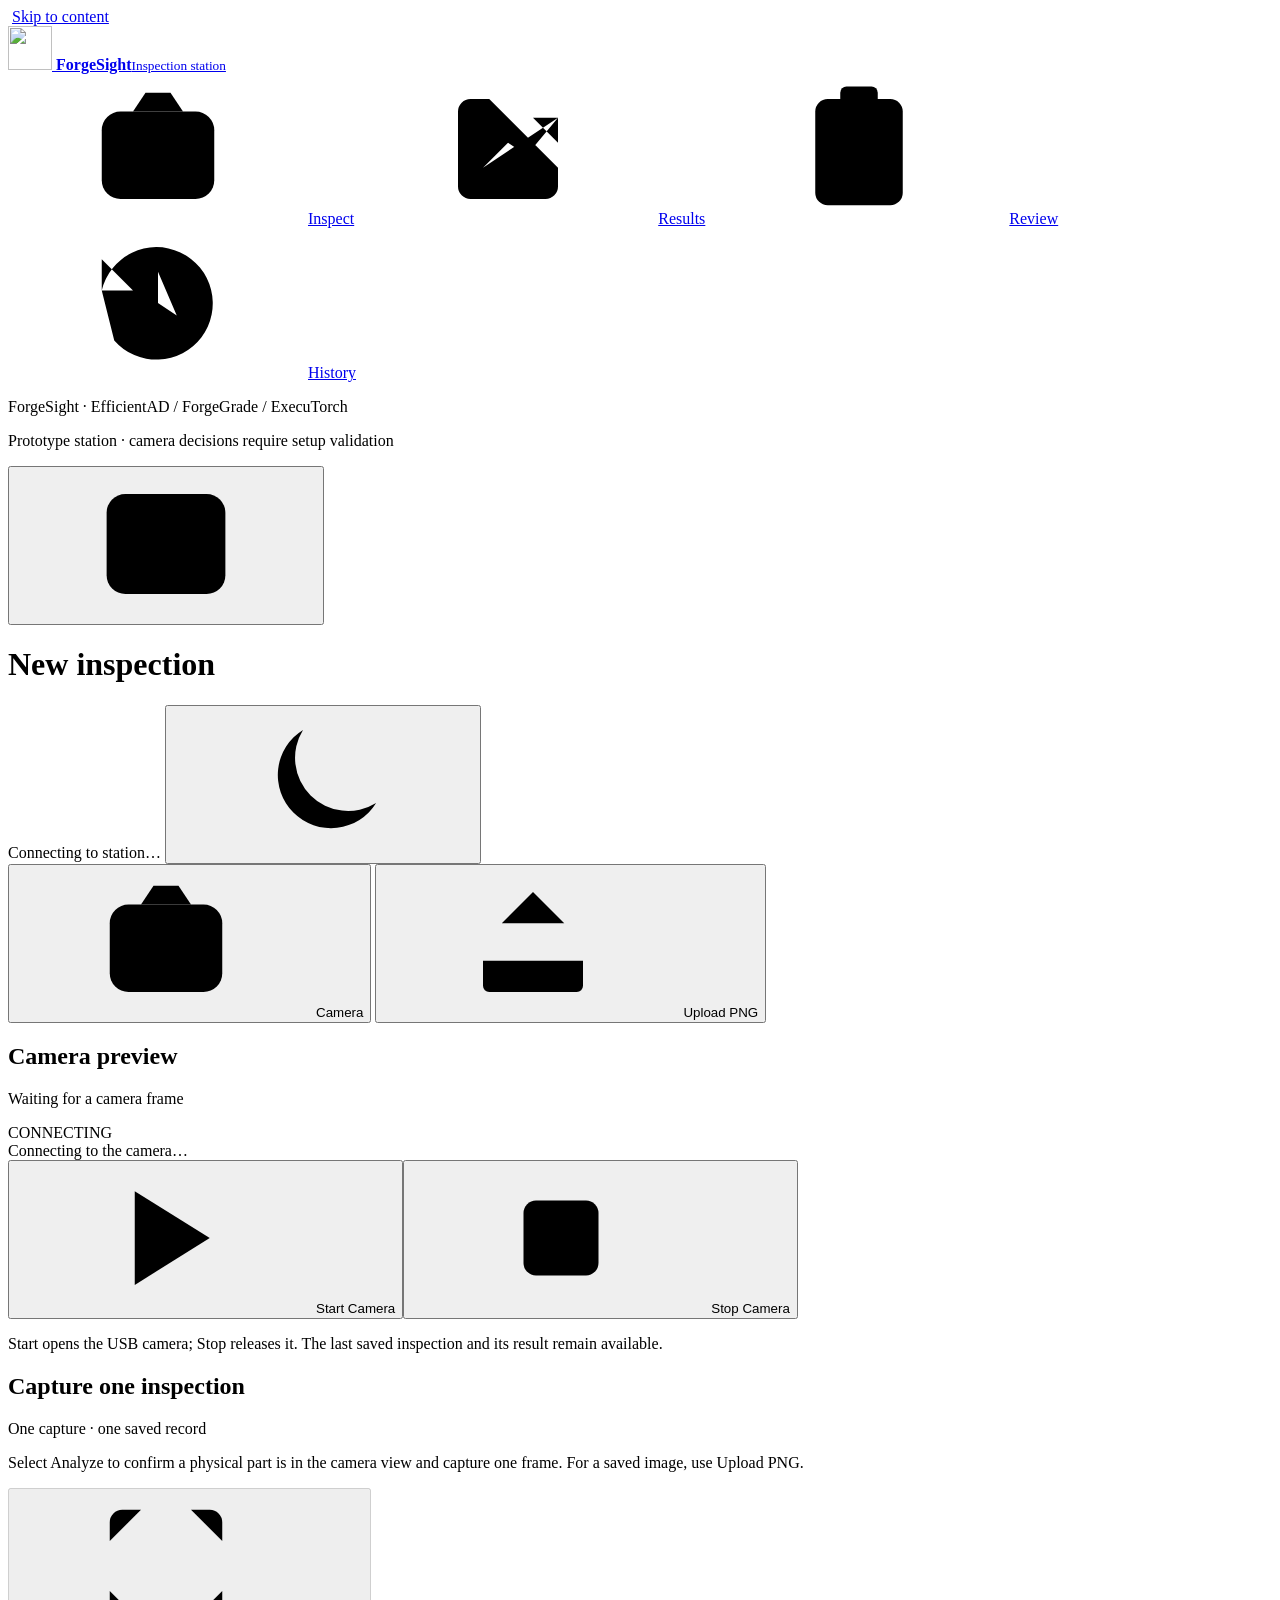
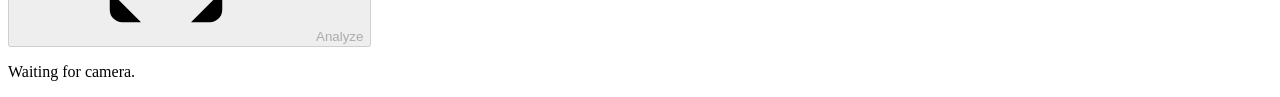
==== commit e96c0b00: "Preserve failure support IDs in the final dashboard" ====
--- a/forgesight/web/jetson_live.html
+++ b/forgesight/web/jetson_live.html
@@ -93,7 +93,7 @@
             <section class="card capture-panel" aria-labelledby="capture-title">
               <div class="card-head"><div><h2 id="capture-title">Capture one inspection</h2><p class="card-sub">One capture · one saved record</p></div></div>
               <form id="capture-form" class="form">
-                <p class="help">Place the part in the camera view, then analyze one frame.</p>
+                <p class="help">Select Analyze to confirm a physical part is in the camera view and capture one frame. For a saved image, use Upload PNG.</p>
                 <button id="inspect" class="btn primary block" type="submit" disabled><svg class="ui-icon" aria-hidden="true" focusable="false"><use href="#icon-scan"></use></svg><span class="button-label">Analyze</span></button>
               </form>
               <p id="request-status" class="status-line" role="status" aria-live="polite">Waiting for camera.</p>
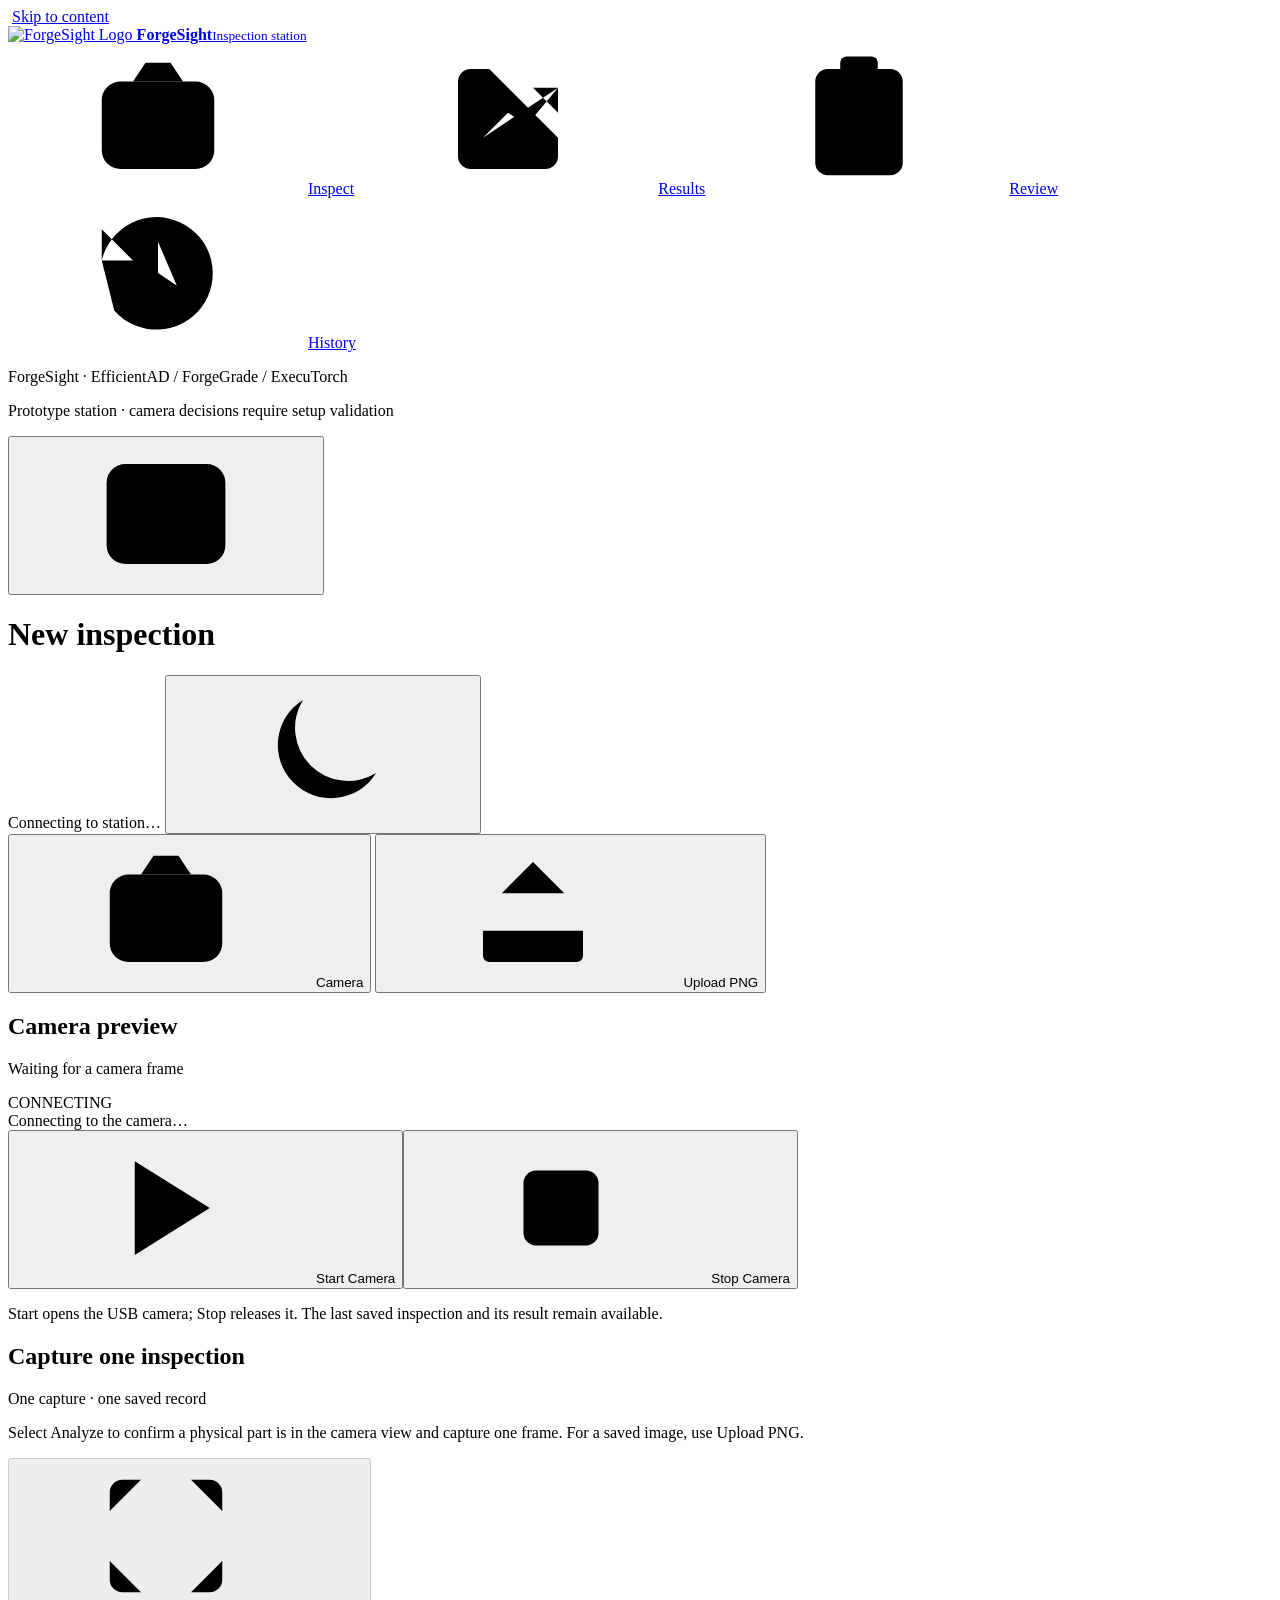
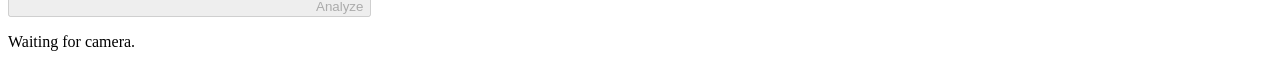
==== commit bf0ad650: "style(ui): restore SVG branding and industrial dashboard styling" ====
--- a/forgesight/web/jetson_live.html
+++ b/forgesight/web/jetson_live.html
@@ -4,7 +4,7 @@
   <meta charset="utf-8">
   <meta name="viewport" content="width=device-width, initial-scale=1">
   <title>ForgeSight · Inspection station</title>
-  <link rel="icon" href="/station-logo.png" type="image/png">
+  <link rel="icon" href="/icon.svg" type="image/svg+xml">
   <link rel="stylesheet" href="/style.css">
   <script src="/app.js" defer></script>
 </head>
@@ -26,7 +26,6 @@
     <symbol id="icon-compare" viewBox="0 0 24 24"><rect x="3" y="4" width="18" height="16" rx="2"/><path d="M12 2v20m-3-8-2-2 2-2m6 0 2 2-2 2"/></symbol>
     <symbol id="icon-heat" viewBox="0 0 24 24"><path d="M13 3c1 4-1 5-1 7 2 0 3-2 4-3 2 2 3 4 3 7a7 7 0 0 1-14 0c0-4 4-7 8-11Z"/><path d="M9 17a3 3 0 0 0 6 0c0-1-1-2-3-4-2 2-3 3-3 4Z"/></symbol>
     <symbol id="icon-contours" viewBox="0 0 24 24"><path d="M4 8c2-5 9-6 14-3s4 11-1 14c-4 3-10 2-13-1-2-3-1-7 0-10Z"/><path d="M7 9c2-3 6-4 9-2s3 7 0 9c-3 3-7 2-9 0-2-2-1-5 0-7Z"/><path d="M10 10c2-2 5-1 5 2 0 2-2 3-4 3s-3-3-1-5Z"/></symbol>
-    <symbol id="icon-spark" viewBox="0 0 24 24"><path d="M11 2c0 6 4 10 10 10-6 0-10 4-10 10 0-6-4-10-10-10 6 0 10-4 10-10Zm8 1v6m-3-3h6"/></symbol>
     <symbol id="icon-external" viewBox="0 0 24 24"><path d="M14 4h6v6m0-6-9 9M10 5H6a2 2 0 0 0-2 2v11a2 2 0 0 0 2 2h11a2 2 0 0 0 2-2v-4"/></symbol>
     <symbol id="icon-pdf" viewBox="0 0 24 24"><path d="M13 2H6a2 2 0 0 0-2 2v16a2 2 0 0 0 2 2h12a2 2 0 0 0 2-2V9Zm0 0v7h7m-8 3v6m-3-3 3 3 3-3"/></symbol>
     <symbol id="icon-edit" viewBox="0 0 24 24"><path d="m15 5 4 4m-8 8-5 1 1-5L17 3a2 2 0 0 1 3 3Zm-7 4h16"/></symbol>
@@ -41,7 +40,7 @@
     <!-- ===== Sidebar: navigation, pipeline status, station notes ===== -->
     <aside id="station-sidebar" class="sidebar">
       <a class="brand" href="#/inspect" aria-label="ForgeSight inspection station">
-        <img class="mark" src="/station-logo.png" alt="" width="44" height="44">
+        <img class="mark" src="/icon.svg" alt="ForgeSight Logo" width="36" height="36">
         <span class="brand-text"><strong>ForgeSight</strong><small>Inspection station</small></span>
       </a>
 
@@ -161,9 +160,9 @@
               </section>
 
               <section class="advice-panel" aria-labelledby="advice-title">
-                <div class="card-head"><div><h2 id="advice-title"><svg class="ui-icon" aria-hidden="true" focusable="false"><use href="#icon-spark"></use></svg>Llama operator note</h2><p class="card-sub">On-device ExecuTorch · separate advisory</p></div></div>
+                <div class="card-head"><div><h2 id="advice-title">Llama operator note</h2><p class="card-sub">On-device ExecuTorch · separate advisory</p></div></div>
                 <p id="advice-status" class="status-line" role="status" aria-live="polite">Analyze an image to see whether advice is available.</p>
-                <button id="advice-request" class="btn" type="button" disabled><svg class="ui-icon" aria-hidden="true" focusable="false"><use href="#icon-spark"></use></svg><span class="button-label">Generate Llama advice</span></button>
+                <button id="advice-request" class="btn" type="button" disabled><span class="button-label">Generate Llama advice</span></button>
                 <ul id="advice-note" class="advice-points" hidden></ul>
                 <p class="help">Review this note before acting. It cannot change the saved grade or identify a confirmed defect cause.</p>
                 <details class="technical-details"><summary>Advisory runtime</summary><p id="advice-runtime">Waiting for station status.</p></details>
